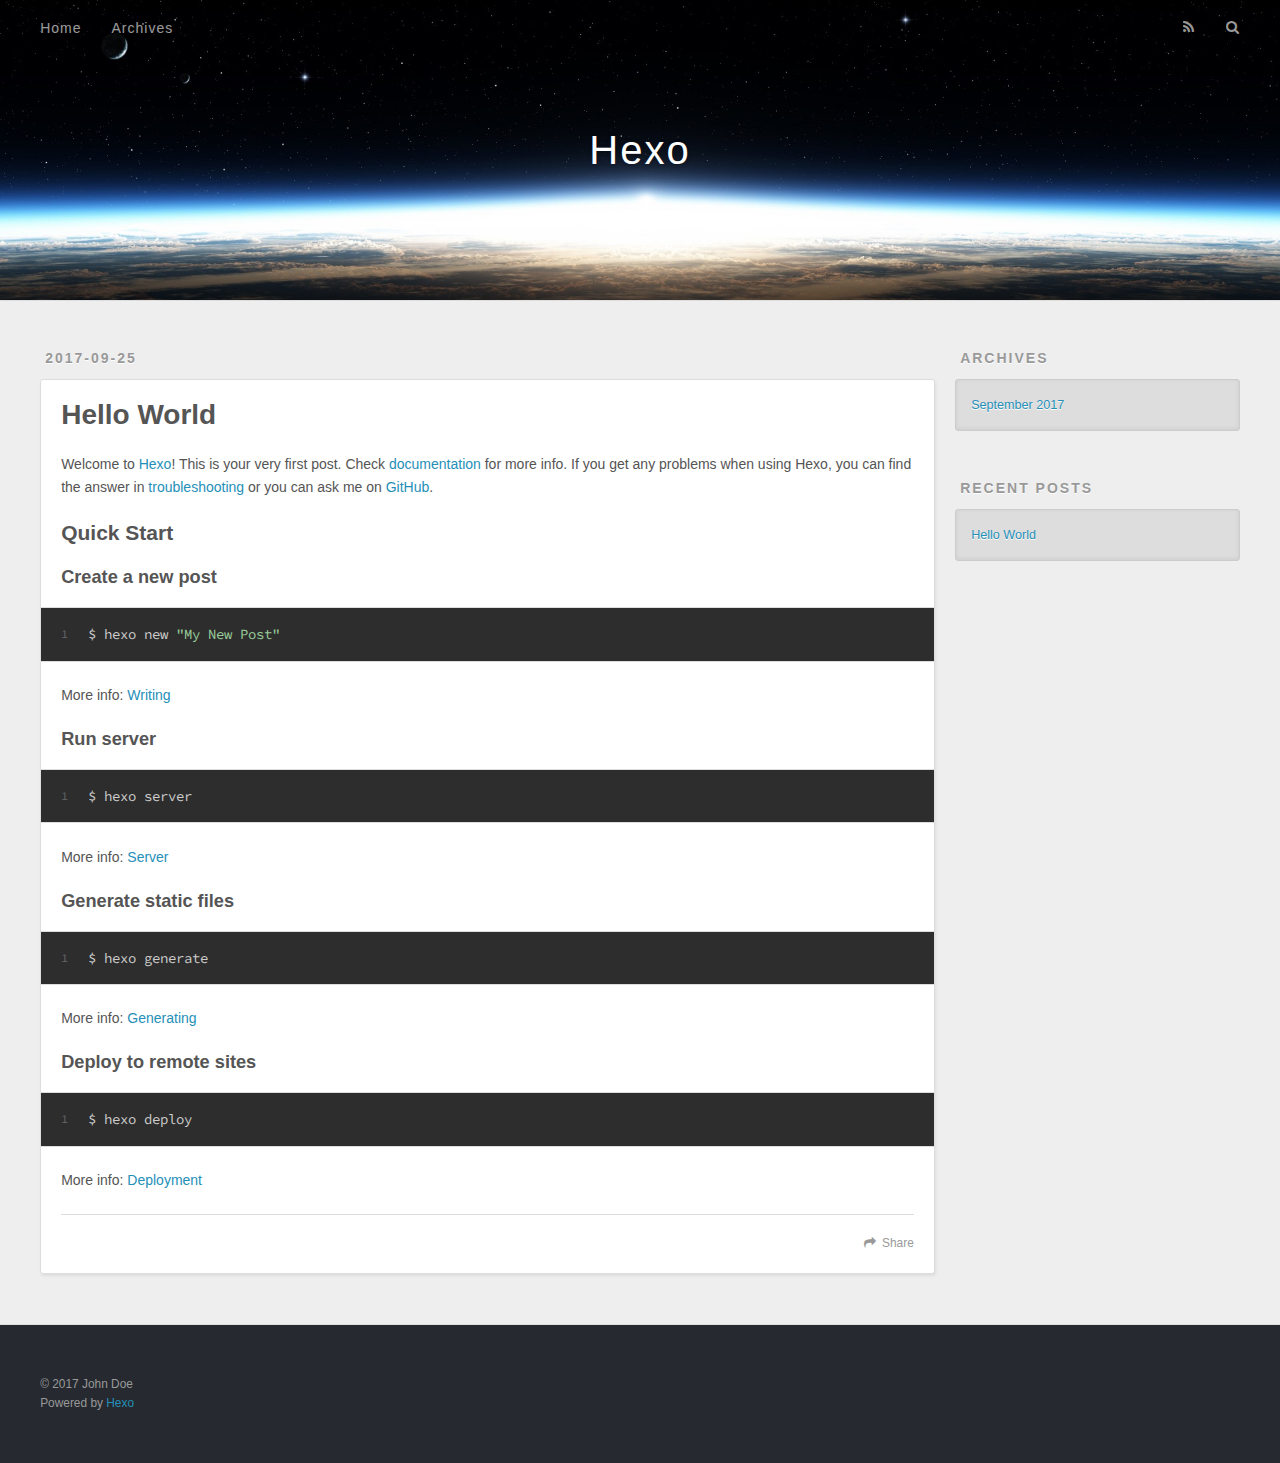
==== index.html @ d07ee5f8 "Site updated: 2017-09-25 11:15:04" ====
<!DOCTYPE html>
<html>
<head>
  <meta charset="utf-8">
  
  <title>Hexo</title>
  <meta name="viewport" content="width=device-width, initial-scale=1, maximum-scale=1">
  <meta property="og:type" content="website">
<meta property="og:title" content="Hexo">
<meta property="og:url" content="http://yoursite.com/index.html">
<meta property="og:site_name" content="Hexo">
<meta name="twitter:card" content="summary">
<meta name="twitter:title" content="Hexo">
  
    <link rel="alternate" href="/atom.xml" title="Hexo" type="application/atom+xml">
  
  
    <link rel="icon" href="/favicon.png">
  
  
    <link href="//fonts.googleapis.com/css?family=Source+Code+Pro" rel="stylesheet" type="text/css">
  
  <link rel="stylesheet" href="/css/style.css">
  

</head>

<body>
  <div id="container">
    <div id="wrap">
      <header id="header">
  <div id="banner"></div>
  <div id="header-outer" class="outer">
    <div id="header-title" class="inner">
      <h1 id="logo-wrap">
        <a href="/" id="logo">Hexo</a>
      </h1>
      
    </div>
    <div id="header-inner" class="inner">
      <nav id="main-nav">
        <a id="main-nav-toggle" class="nav-icon"></a>
        
          <a class="main-nav-link" href="/">Home</a>
        
          <a class="main-nav-link" href="/archives">Archives</a>
        
      </nav>
      <nav id="sub-nav">
        
          <a id="nav-rss-link" class="nav-icon" href="/atom.xml" title="RSS Feed"></a>
        
        <a id="nav-search-btn" class="nav-icon" title="Search"></a>
      </nav>
      <div id="search-form-wrap">
        <form action="//google.com/search" method="get" accept-charset="UTF-8" class="search-form"><input type="search" name="q" class="search-form-input" placeholder="Search"><button type="submit" class="search-form-submit">&#xF002;</button><input type="hidden" name="sitesearch" value="http://yoursite.com"></form>
      </div>
    </div>
  </div>
</header>
      <div class="outer">
        <section id="main">
  
    <article id="post-hello-world" class="article article-type-post" itemscope itemprop="blogPost">
  <div class="article-meta">
    <a href="/2017/09/25/hello-world/" class="article-date">
  <time datetime="2017-09-25T02:47:01.000Z" itemprop="datePublished">2017-09-25</time>
</a>
    
  </div>
  <div class="article-inner">
    
    
      <header class="article-header">
        
  
    <h1 itemprop="name">
      <a class="article-title" href="/2017/09/25/hello-world/">Hello World</a>
    </h1>
  

      </header>
    
    <div class="article-entry" itemprop="articleBody">
      
        <p>Welcome to <a href="https://hexo.io/" target="_blank" rel="external">Hexo</a>! This is your very first post. Check <a href="https://hexo.io/docs/" target="_blank" rel="external">documentation</a> for more info. If you get any problems when using Hexo, you can find the answer in <a href="https://hexo.io/docs/troubleshooting.html" target="_blank" rel="external">troubleshooting</a> or you can ask me on <a href="https://github.com/hexojs/hexo/issues" target="_blank" rel="external">GitHub</a>.</p>
<h2 id="Quick-Start"><a href="#Quick-Start" class="headerlink" title="Quick Start"></a>Quick Start</h2><h3 id="Create-a-new-post"><a href="#Create-a-new-post" class="headerlink" title="Create a new post"></a>Create a new post</h3><figure class="highlight bash"><table><tr><td class="gutter"><pre><div class="line">1</div></pre></td><td class="code"><pre><div class="line">$ hexo new <span class="string">"My New Post"</span></div></pre></td></tr></table></figure>
<p>More info: <a href="https://hexo.io/docs/writing.html" target="_blank" rel="external">Writing</a></p>
<h3 id="Run-server"><a href="#Run-server" class="headerlink" title="Run server"></a>Run server</h3><figure class="highlight bash"><table><tr><td class="gutter"><pre><div class="line">1</div></pre></td><td class="code"><pre><div class="line">$ hexo server</div></pre></td></tr></table></figure>
<p>More info: <a href="https://hexo.io/docs/server.html" target="_blank" rel="external">Server</a></p>
<h3 id="Generate-static-files"><a href="#Generate-static-files" class="headerlink" title="Generate static files"></a>Generate static files</h3><figure class="highlight bash"><table><tr><td class="gutter"><pre><div class="line">1</div></pre></td><td class="code"><pre><div class="line">$ hexo generate</div></pre></td></tr></table></figure>
<p>More info: <a href="https://hexo.io/docs/generating.html" target="_blank" rel="external">Generating</a></p>
<h3 id="Deploy-to-remote-sites"><a href="#Deploy-to-remote-sites" class="headerlink" title="Deploy to remote sites"></a>Deploy to remote sites</h3><figure class="highlight bash"><table><tr><td class="gutter"><pre><div class="line">1</div></pre></td><td class="code"><pre><div class="line">$ hexo deploy</div></pre></td></tr></table></figure>
<p>More info: <a href="https://hexo.io/docs/deployment.html" target="_blank" rel="external">Deployment</a></p>

      
    </div>
    <footer class="article-footer">
      <a data-url="http://yoursite.com/2017/09/25/hello-world/" data-id="cj7zkr3qj0000watqex0s8137" class="article-share-link">Share</a>
      
      
    </footer>
  </div>
  
</article>


  

</section>
        
          <aside id="sidebar">
  
    

  
    

  
    
  
    
  <div class="widget-wrap">
    <h3 class="widget-title">Archives</h3>
    <div class="widget">
      <ul class="archive-list"><li class="archive-list-item"><a class="archive-list-link" href="/archives/2017/09/">September 2017</a></li></ul>
    </div>
  </div>


  
    
  <div class="widget-wrap">
    <h3 class="widget-title">Recent Posts</h3>
    <div class="widget">
      <ul>
        
          <li>
            <a href="/2017/09/25/hello-world/">Hello World</a>
          </li>
        
      </ul>
    </div>
  </div>

  
</aside>
        
      </div>
      <footer id="footer">
  
  <div class="outer">
    <div id="footer-info" class="inner">
      &copy; 2017 John Doe<br>
      Powered by <a href="http://hexo.io/" target="_blank">Hexo</a>
    </div>
  </div>
</footer>
    </div>
    <nav id="mobile-nav">
  
    <a href="/" class="mobile-nav-link">Home</a>
  
    <a href="/archives" class="mobile-nav-link">Archives</a>
  
</nav>
    

<script src="//ajax.googleapis.com/ajax/libs/jquery/2.0.3/jquery.min.js"></script>


  <link rel="stylesheet" href="/fancybox/jquery.fancybox.css">
  <script src="/fancybox/jquery.fancybox.pack.js"></script>


<script src="/js/script.js"></script>

  </div>
</body>
</html>
---- css/style.css ----
body {
  width: 100%;
}
body:before,
body:after {
  content: "";
  display: table;
}
body:after {
  clear: both;
}
html,
body,
div,
span,
applet,
object,
iframe,
h1,
h2,
h3,
h4,
h5,
h6,
p,
blockquote,
pre,
a,
abbr,
acronym,
address,
big,
cite,
code,
del,
dfn,
em,
img,
ins,
kbd,
q,
s,
samp,
small,
strike,
strong,
sub,
sup,
tt,
var,
dl,
dt,
dd,
ol,
ul,
li,
fieldset,
form,
label,
legend,
table,
caption,
tbody,
tfoot,
thead,
tr,
th,
td {
  margin: 0;
  padding: 0;
  border: 0;
  outline: 0;
  font-weight: inherit;
  font-style: inherit;
  font-family: inherit;
  font-size: 100%;
  vertical-align: baseline;
}
body {
  line-height: 1;
  color: #000;
  background: #fff;
}
ol,
ul {
  list-style: none;
}
table {
  border-collapse: separate;
  border-spacing: 0;
  vertical-align: middle;
}
caption,
th,
td {
  text-align: left;
  font-weight: normal;
  vertical-align: middle;
}
a img {
  border: none;
}
input,
button {
  margin: 0;
  padding: 0;
}
input::-moz-focus-inner,
button::-moz-focus-inner {
  border: 0;
  padding: 0;
}
@font-face {
  font-family: FontAwesome;
  font-style: normal;
  font-weight: normal;
  src: url("fonts/fontawesome-webfont.eot?v=#4.0.3");
  src: url("fonts/fontawesome-webfont.eot?#iefix&v=#4.0.3") format("embedded-opentype"), url("fonts/fontawesome-webfont.woff?v=#4.0.3") format("woff"), url("fonts/fontawesome-webfont.ttf?v=#4.0.3") format("truetype"), url("fonts/fontawesome-webfont.svg#fontawesomeregular?v=#4.0.3") format("svg");
}
html,
body,
#container {
  height: 100%;
}
body {
  background: #eee;
  font: 14px "Helvetica Neue", Helvetica, Arial, sans-serif;
  -webkit-text-size-adjust: 100%;
}
.outer {
  max-width: 1220px;
  margin: 0 auto;
  padding: 0 20px;
}
.outer:before,
.outer:after {
  content: "";
  display: table;
}
.outer:after {
  clear: both;
}
.inner {
  display: inline;
  float: left;
  width: 98.33333333333333%;
  margin: 0 0.833333333333333%;
}
.left,
.alignleft {
  float: left;
}
.right,
.alignright {
  float: right;
}
.clear {
  clear: both;
}
#container {
  position: relative;
}
.mobile-nav-on {
  overflow: hidden;
}
#wrap {
  height: 100%;
  width: 100%;
  position: absolute;
  top: 0;
  left: 0;
  -webkit-transition: 0.2s ease-out;
  -moz-transition: 0.2s ease-out;
  -ms-transition: 0.2s ease-out;
  transition: 0.2s ease-out;
  z-index: 1;
  background: #eee;
}
.mobile-nav-on #wrap {
  left: 280px;
}
@media screen and (min-width: 768px) {
  #main {
    display: inline;
    float: left;
    width: 73.33333333333333%;
    margin: 0 0.833333333333333%;
  }
}
.article-date,
.article-category-link,
.archive-year,
.widget-title {
  text-decoration: none;
  text-transform: uppercase;
  letter-spacing: 2px;
  color: #999;
  margin-bottom: 1em;
  margin-left: 5px;
  line-height: 1em;
  text-shadow: 0 1px #fff;
  font-weight: bold;
}
.article-inner,
.archive-article-inner {
  background: #fff;
  -webkit-box-shadow: 1px 2px 3px #ddd;
  box-shadow: 1px 2px 3px #ddd;
  border: 1px solid #ddd;
  border-radius: 3px;
}
.article-entry h1,
.widget h1 {
  font-size: 2em;
}
.article-entry h2,
.widget h2 {
  font-size: 1.5em;
}
.article-entry h3,
.widget h3 {
  font-size: 1.3em;
}
.article-entry h4,
.widget h4 {
  font-size: 1.2em;
}
.article-entry h5,
.widget h5 {
  font-size: 1em;
}
.article-entry h6,
.widget h6 {
  font-size: 1em;
  color: #999;
}
.article-entry hr,
.widget hr {
  border: 1px dashed #ddd;
}
.article-entry strong,
.widget strong {
  font-weight: bold;
}
.article-entry em,
.widget em,
.article-entry cite,
.widget cite {
  font-style: italic;
}
.article-entry sup,
.widget sup,
.article-entry sub,
.widget sub {
  font-size: 0.75em;
  line-height: 0;
  position: relative;
  vertical-align: baseline;
}
.article-entry sup,
.widget sup {
  top: -0.5em;
}
.article-entry sub,
.widget sub {
  bottom: -0.2em;
}
.article-entry small,
.widget small {
  font-size: 0.85em;
}
.article-entry acronym,
.widget acronym,
.article-entry abbr,
.widget abbr {
  border-bottom: 1px dotted;
}
.article-entry ul,
.widget ul,
.article-entry ol,
.widget ol,
.article-entry dl,
.widget dl {
  margin: 0 20px;
  line-height: 1.6em;
}
.article-entry ul ul,
.widget ul ul,
.article-entry ol ul,
.widget ol ul,
.article-entry ul ol,
.widget ul ol,
.article-entry ol ol,
.widget ol ol {
  margin-top: 0;
  margin-bottom: 0;
}
.article-entry ul,
.widget ul {
  list-style: disc;
}
.article-entry ol,
.widget ol {
  list-style: decimal;
}
.article-entry dt,
.widget dt {
  font-weight: bold;
}
#header {
  height: 300px;
  position: relative;
  border-bottom: 1px solid #ddd;
}
#header:before,
#header:after {
  content: "";
  position: absolute;
  left: 0;
  right: 0;
  height: 40px;
}
#header:before {
  top: 0;
  background: -webkit-linear-gradient(rgba(0,0,0,0.2), transparent);
  background: -moz-linear-gradient(rgba(0,0,0,0.2), transparent);
  background: -ms-linear-gradient(rgba(0,0,0,0.2), transparent);
  background: linear-gradient(rgba(0,0,0,0.2), transparent);
}
#header:after {
  bottom: 0;
  background: -webkit-linear-gradient(transparent, rgba(0,0,0,0.2));
  background: -moz-linear-gradient(transparent, rgba(0,0,0,0.2));
  background: -ms-linear-gradient(transparent, rgba(0,0,0,0.2));
  background: linear-gradient(transparent, rgba(0,0,0,0.2));
}
#header-outer {
  height: 100%;
  position: relative;
}
#header-inner {
  position: relative;
  overflow: hidden;
}
#banner {
  position: absolute;
  top: 0;
  left: 0;
  width: 100%;
  height: 100%;
  background: url("images/banner.jpg") center #000;
  -webkit-background-size: cover;
  -moz-background-size: cover;
  background-size: cover;
  z-index: -1;
}
#header-title {
  text-align: center;
  height: 40px;
  position: absolute;
  top: 50%;
  left: 0;
  margin-top: -20px;
}
#logo,
#subtitle {
  text-decoration: none;
  color: #fff;
  font-weight: 300;
  text-shadow: 0 1px 4px rgba(0,0,0,0.3);
}
#logo {
  font-size: 40px;
  line-height: 40px;
  letter-spacing: 2px;
}
#subtitle {
  font-size: 16px;
  line-height: 16px;
  letter-spacing: 1px;
}
#subtitle-wrap {
  margin-top: 16px;
}
#main-nav {
  float: left;
  margin-left: -15px;
}
.nav-icon,
.main-nav-link {
  float: left;
  color: #fff;
  opacity: 0.6;
  text-decoration: none;
  text-shadow: 0 1px rgba(0,0,0,0.2);
  -webkit-transition: opacity 0.2s;
  -moz-transition: opacity 0.2s;
  -ms-transition: opacity 0.2s;
  transition: opacity 0.2s;
  display: block;
  padding: 20px 15px;
}
.nav-icon:hover,
.main-nav-link:hover {
  opacity: 1;
}
.nav-icon {
  font-family: FontAwesome;
  text-align: center;
  font-size: 14px;
  width: 14px;
  height: 14px;
  padding: 20px 15px;
  position: relative;
  cursor: pointer;
}
.main-nav-link {
  font-weight: 300;
  letter-spacing: 1px;
}
@media screen and (max-width: 479px) {
  .main-nav-link {
    display: none;
  }
}
#main-nav-toggle {
  display: none;
}
#main-nav-toggle:before {
  content: "\f0c9";
}
@media screen and (max-width: 479px) {
  #main-nav-toggle {
    display: block;
  }
}
#sub-nav {
  float: right;
  margin-right: -15px;
}
#nav-rss-link:before {
  content: "\f09e";
}
#nav-search-btn:before {
  content: "\f002";
}
#search-form-wrap {
  position: absolute;
  top: 15px;
  width: 150px;
  height: 30px;
  right: -150px;
  opacity: 0;
  -webkit-transition: 0.2s ease-out;
  -moz-transition: 0.2s ease-out;
  -ms-transition: 0.2s ease-out;
  transition: 0.2s ease-out;
}
#search-form-wrap.on {
  opacity: 1;
  right: 0;
}
@media screen and (max-width: 479px) {
  #search-form-wrap {
    width: 100%;
    right: -100%;
  }
}
.search-form {
  position: absolute;
  top: 0;
  left: 0;
  right: 0;
  background: #fff;
  padding: 5px 15px;
  border-radius: 15px;
  -webkit-box-shadow: 0 0 10px rgba(0,0,0,0.3);
  box-shadow: 0 0 10px rgba(0,0,0,0.3);
}
.search-form-input {
  border: none;
  background: none;
  color: #555;
  width: 100%;
  font: 13px "Helvetica Neue", Helvetica, Arial, sans-serif;
  outline: none;
}
.search-form-input::-webkit-search-results-decoration,
.search-form-input::-webkit-search-cancel-button {
  -webkit-appearance: none;
}
.search-form-submit {
  position: absolute;
  top: 50%;
  right: 10px;
  margin-top: -7px;
  font: 13px FontAwesome;
  border: none;
  background: none;
  color: #bbb;
  cursor: pointer;
}
.search-form-submit:hover,
.search-form-submit:focus {
  color: #777;
}
.article {
  margin: 50px 0;
}
.article-inner {
  overflow: hidden;
}
.article-meta:before,
.article-meta:after {
  content: "";
  display: table;
}
.article-meta:after {
  clear: both;
}
.article-date {
  float: left;
}
.article-category {
  float: left;
  line-height: 1em;
  color: #ccc;
  text-shadow: 0 1px #fff;
  margin-left: 8px;
}
.article-category:before {
  content: "\2022";
}
.article-category-link {
  margin: 0 12px 1em;
}
.article-header {
  padding: 20px 20px 0;
}
.article-title {
  text-decoration: none;
  font-size: 2em;
  font-weight: bold;
  color: #555;
  line-height: 1.1em;
  -webkit-transition: color 0.2s;
  -moz-transition: color 0.2s;
  -ms-transition: color 0.2s;
  transition: color 0.2s;
}
a.article-title:hover {
  color: #258fb8;
}
.article-entry {
  color: #555;
  padding: 0 20px;
}
.article-entry:before,
.article-entry:after {
  content: "";
  display: table;
}
.article-entry:after {
  clear: both;
}
.article-entry p,
.article-entry table {
  line-height: 1.6em;
  margin: 1.6em 0;
}
.article-entry h1,
.article-entry h2,
.article-entry h3,
.article-entry h4,
.article-entry h5,
.article-entry h6 {
  font-weight: bold;
}
.article-entry h1,
.article-entry h2,
.article-entry h3,
.article-entry h4,
.article-entry h5,
.article-entry h6 {
  line-height: 1.1em;
  margin: 1.1em 0;
}
.article-entry a {
  color: #258fb8;
  text-decoration: none;
}
.article-entry a:hover {
  text-decoration: underline;
}
.article-entry ul,
.article-entry ol,
.article-entry dl {
  margin-top: 1.6em;
  margin-bottom: 1.6em;
}
.article-entry img,
.article-entry video {
  max-width: 100%;
  height: auto;
  display: block;
  margin: auto;
}
.article-entry iframe {
  border: none;
}
.article-entry table {
  width: 100%;
  border-collapse: collapse;
  border-spacing: 0;
}
.article-entry th {
  font-weight: bold;
  border-bottom: 3px solid #ddd;
  padding-bottom: 0.5em;
}
.article-entry td {
  border-bottom: 1px solid #ddd;
  padding: 10px 0;
}
.article-entry blockquote {
  font-family: Georgia, "Times New Roman", serif;
  font-size: 1.4em;
  margin: 1.6em 20px;
  text-align: center;
}
.article-entry blockquote footer {
  font-size: 14px;
  margin: 1.6em 0;
  font-family: "Helvetica Neue", Helvetica, Arial, sans-serif;
}
.article-entry blockquote footer cite:before {
  content: "—";
  padding: 0 0.5em;
}
.article-entry .pullquote {
  text-align: left;
  width: 45%;
  margin: 0;
}
.article-entry .pullquote.left {
  margin-left: 0.5em;
  margin-right: 1em;
}
.article-entry .pullquote.right {
  margin-right: 0.5em;
  margin-left: 1em;
}
.article-entry .caption {
  color: #999;
  display: block;
  font-size: 0.9em;
  margin-top: 0.5em;
  position: relative;
  text-align: center;
}
.article-entry .video-container {
  position: relative;
  padding-top: 56.25%;
  height: 0;
  overflow: hidden;
}
.article-entry .video-container iframe,
.article-entry .video-container object,
.article-entry .video-container embed {
  position: absolute;
  top: 0;
  left: 0;
  width: 100%;
  height: 100%;
  margin-top: 0;
}
.article-more-link a {
  display: inline-block;
  line-height: 1em;
  padding: 6px 15px;
  border-radius: 15px;
  background: #eee;
  color: #999;
  text-shadow: 0 1px #fff;
  text-decoration: none;
}
.article-more-link a:hover {
  background: #258fb8;
  color: #fff;
  text-decoration: none;
  text-shadow: 0 1px #1e7293;
}
.article-footer {
  font-size: 0.85em;
  line-height: 1.6em;
  border-top: 1px solid #ddd;
  padding-top: 1.6em;
  margin: 0 20px 20px;
}
.article-footer:before,
.article-footer:after {
  content: "";
  display: table;
}
.article-footer:after {
  clear: both;
}
.article-footer a {
  color: #999;
  text-decoration: none;
}
.article-footer a:hover {
  color: #555;
}
.article-tag-list-item {
  float: left;
  margin-right: 10px;
}
.article-tag-list-link:before {
  content: "#";
}
.article-comment-link {
  float: right;
}
.article-comment-link:before {
  content: "\f075";
  font-family: FontAwesome;
  padding-right: 8px;
}
.article-share-link {
  cursor: pointer;
  float: right;
  margin-left: 20px;
}
.article-share-link:before {
  content: "\f064";
  font-family: FontAwesome;
  padding-right: 6px;
}
#article-nav {
  position: relative;
}
#article-nav:before,
#article-nav:after {
  content: "";
  display: table;
}
#article-nav:after {
  clear: both;
}
@media screen and (min-width: 768px) {
  #article-nav {
    margin: 50px 0;
  }
  #article-nav:before {
    width: 8px;
    height: 8px;
    position: absolute;
    top: 50%;
    left: 50%;
    margin-top: -4px;
    margin-left: -4px;
    content: "";
    border-radius: 50%;
    background: #ddd;
    -webkit-box-shadow: 0 1px 2px #fff;
    box-shadow: 0 1px 2px #fff;
  }
}
.article-nav-link-wrap {
  text-decoration: none;
  text-shadow: 0 1px #fff;
  color: #999;
  -webkit-box-sizing: border-box;
  -moz-box-sizing: border-box;
  box-sizing: border-box;
  margin-top: 50px;
  text-align: center;
  display: block;
}
.article-nav-link-wrap:hover {
  color: #555;
}
@media screen and (min-width: 768px) {
  .article-nav-link-wrap {
    width: 50%;
    margin-top: 0;
  }
}
@media screen and (min-width: 768px) {
  #article-nav-newer {
    float: left;
    text-align: right;
    padding-right: 20px;
  }
}
@media screen and (min-width: 768px) {
  #article-nav-older {
    float: right;
    text-align: left;
    padding-left: 20px;
  }
}
.article-nav-caption {
  text-transform: uppercase;
  letter-spacing: 2px;
  color: #ddd;
  line-height: 1em;
  font-weight: bold;
}
#article-nav-newer .article-nav-caption {
  margin-right: -2px;
}
.article-nav-title {
  font-size: 0.85em;
  line-height: 1.6em;
  margin-top: 0.5em;
}
.article-share-box {
  position: absolute;
  display: none;
  background: #fff;
  -webkit-box-shadow: 1px 2px 10px rgba(0,0,0,0.2);
  box-shadow: 1px 2px 10px rgba(0,0,0,0.2);
  border-radius: 3px;
  margin-left: -145px;
  overflow: hidden;
  z-index: 1;
}
.article-share-box.on {
  display: block;
}
.article-share-input {
  width: 100%;
  background: none;
  -webkit-box-sizing: border-box;
  -moz-box-sizing: border-box;
  box-sizing: border-box;
  font: 14px "Helvetica Neue", Helvetica, Arial, sans-serif;
  padding: 0 15px;
  color: #555;
  outline: none;
  border: 1px solid #ddd;
  border-radius: 3px 3px 0 0;
  height: 36px;
  line-height: 36px;
}
.article-share-links {
  background: #eee;
}
.article-share-links:before,
.article-share-links:after {
  content: "";
  display: table;
}
.article-share-links:after {
  clear: both;
}
.article-share-twitter,
.article-share-facebook,
.article-share-pinterest,
.article-share-google {
  width: 50px;
  height: 36px;
  display: block;
  float: left;
  position: relative;
  color: #999;
  text-shadow: 0 1px #fff;
}
.article-share-twitter:before,
.article-share-facebook:before,
.article-share-pinterest:before,
.article-share-google:before {
  font-size: 20px;
  font-family: FontAwesome;
  width: 20px;
  height: 20px;
  position: absolute;
  top: 50%;
  left: 50%;
  margin-top: -10px;
  margin-left: -10px;
  text-align: center;
}
.article-share-twitter:hover,
.article-share-facebook:hover,
.article-share-pinterest:hover,
.article-share-google:hover {
  color: #fff;
}
.article-share-twitter:before {
  content: "\f099";
}
.article-share-twitter:hover {
  background: #00aced;
  text-shadow: 0 1px #008abe;
}
.article-share-facebook:before {
  content: "\f09a";
}
.article-share-facebook:hover {
  background: #3b5998;
  text-shadow: 0 1px #2f477a;
}
.article-share-pinterest:before {
  content: "\f0d2";
}
.article-share-pinterest:hover {
  background: #cb2027;
  text-shadow: 0 1px #a21a1f;
}
.article-share-google:before {
  content: "\f0d5";
}
.article-share-google:hover {
  background: #dd4b39;
  text-shadow: 0 1px #be3221;
}
.article-gallery {
  background: #000;
  position: relative;
}
.article-gallery-photos {
  position: relative;
  overflow: hidden;
}
.article-gallery-img {
  display: none;
  max-width: 100%;
}
.article-gallery-img:first-child {
  display: block;
}
.article-gallery-img.loaded {
  position: absolute;
  display: block;
}
.article-gallery-img img {
  display: block;
  max-width: 100%;
  margin: 0 auto;
}
#comments {
  background: #fff;
  -webkit-box-shadow: 1px 2px 3px #ddd;
  box-shadow: 1px 2px 3px #ddd;
  padding: 20px;
  border: 1px solid #ddd;
  border-radius: 3px;
  margin: 50px 0;
}
#comments a {
  color: #258fb8;
}
.archives-wrap {
  margin: 50px 0;
}
.archives:before,
.archives:after {
  content: "";
  display: table;
}
.archives:after {
  clear: both;
}
.archive-year-wrap {
  margin-bottom: 1em;
}
.archives {
  -webkit-column-gap: 10px;
  -moz-column-gap: 10px;
  column-gap: 10px;
}
@media screen and (min-width: 480px) and (max-width: 767px) {
  .archives {
    -webkit-column-count: 2;
    -moz-column-count: 2;
    column-count: 2;
  }
}
@media screen and (min-width: 768px) {
  .archives {
    -webkit-column-count: 3;
    -moz-column-count: 3;
    column-count: 3;
  }
}
.archive-article {
  -webkit-column-break-inside: avoid;
  page-break-inside: avoid;
  overflow: hidden;
  break-inside: avoid-column;
}
.archive-article-inner {
  padding: 10px;
  margin-bottom: 15px;
}
.archive-article-title {
  text-decoration: none;
  font-weight: bold;
  color: #555;
  -webkit-transition: color 0.2s;
  -moz-transition: color 0.2s;
  -ms-transition: color 0.2s;
  transition: color 0.2s;
  line-height: 1.6em;
}
.archive-article-title:hover {
  color: #258fb8;
}
.archive-article-footer {
  margin-top: 1em;
}
.archive-article-date {
  color: #999;
  text-decoration: none;
  font-size: 0.85em;
  line-height: 1em;
  margin-bottom: 0.5em;
  display: block;
}
#page-nav {
  margin: 50px auto;
  background: #fff;
  -webkit-box-shadow: 1px 2px 3px #ddd;
  box-shadow: 1px 2px 3px #ddd;
  border: 1px solid #ddd;
  border-radius: 3px;
  text-align: center;
  color: #999;
  overflow: hidden;
}
#page-nav:before,
#page-nav:after {
  content: "";
  display: table;
}
#page-nav:after {
  clear: both;
}
#page-nav a,
#page-nav span {
  padding: 10px 20px;
  line-height: 1;
  height: 2ex;
}
#page-nav a {
  color: #999;
  text-decoration: none;
}
#page-nav a:hover {
  background: #999;
  color: #fff;
}
#page-nav .prev {
  float: left;
}
#page-nav .next {
  float: right;
}
#page-nav .page-number {
  display: inline-block;
}
@media screen and (max-width: 479px) {
  #page-nav .page-number {
    display: none;
  }
}
#page-nav .current {
  color: #555;
  font-weight: bold;
}
#page-nav .space {
  color: #ddd;
}
#footer {
  background: #262a30;
  padding: 50px 0;
  border-top: 1px solid #ddd;
  color: #999;
}
#footer a {
  color: #258fb8;
  text-decoration: none;
}
#footer a:hover {
  text-decoration: underline;
}
#footer-info {
  line-height: 1.6em;
  font-size: 0.85em;
}
.article-entry pre,
.article-entry .highlight {
  background: #2d2d2d;
  margin: 0 -20px;
  padding: 15px 20px;
  border-style: solid;
  border-color: #ddd;
  border-width: 1px 0;
  overflow: auto;
  color: #ccc;
  line-height: 22.400000000000002px;
}
.article-entry .highlight .gutter pre,
.article-entry .gist .gist-file .gist-data .line-numbers {
  color: #666;
  font-size: 0.85em;
}
.article-entry pre,
.article-entry code {
  font-family: "Source Code Pro", Consolas, Monaco, Menlo, Consolas, monospace;
}
.article-entry code {
  background: #eee;
  text-shadow: 0 1px #fff;
  padding: 0 0.3em;
}
.article-entry pre code {
  background: none;
  text-shadow: none;
  padding: 0;
}
.article-entry .highlight pre {
  border: none;
  margin: 0;
  padding: 0;
}
.article-entry .highlight table {
  margin: 0;
  width: auto;
}
.article-entry .highlight td {
  border: none;
  padding: 0;
}
.article-entry .highlight figcaption {
  font-size: 0.85em;
  color: #999;
  line-height: 1em;
  margin-bottom: 1em;
}
.article-entry .highlight figcaption:before,
.article-entry .highlight figcaption:after {
  content: "";
  display: table;
}
.article-entry .highlight figcaption:after {
  clear: both;
}
.article-entry .highlight figcaption a {
  float: right;
}
.article-entry .highlight .gutter pre {
  text-align: right;
  padding-right: 20px;
}
.article-entry .highlight .line {
  height: 22.400000000000002px;
}
.article-entry .highlight .line.marked {
  background: #515151;
}
.article-entry .gist {
  margin: 0 -20px;
  border-style: solid;
  border-color: #ddd;
  border-width: 1px 0;
  background: #2d2d2d;
  padding: 15px 20px 15px 0;
}
.article-entry .gist .gist-file {
  border: none;
  font-family: "Source Code Pro", Consolas, Monaco, Menlo, Consolas, monospace;
  margin: 0;
}
.article-entry .gist .gist-file .gist-data {
  background: none;
  border: none;
}
.article-entry .gist .gist-file .gist-data .line-numbers {
  background: none;
  border: none;
  padding: 0 20px 0 0;
}
.article-entry .gist .gist-file .gist-data .line-data {
  padding: 0 !important;
}
.article-entry .gist .gist-file .highlight {
  margin: 0;
  padding: 0;
  border: none;
}
.article-entry .gist .gist-file .gist-meta {
  background: #2d2d2d;
  color: #999;
  font: 0.85em "Helvetica Neue", Helvetica, Arial, sans-serif;
  text-shadow: 0 0;
  padding: 0;
  margin-top: 1em;
  margin-left: 20px;
}
.article-entry .gist .gist-file .gist-meta a {
  color: #258fb8;
  font-weight: normal;
}
.article-entry .gist .gist-file .gist-meta a:hover {
  text-decoration: underline;
}
pre .comment,
pre .title {
  color: #999;
}
pre .variable,
pre .attribute,
pre .tag,
pre .regexp,
pre .ruby .constant,
pre .xml .tag .title,
pre .xml .pi,
pre .xml .doctype,
pre .html .doctype,
pre .css .id,
pre .css .class,
pre .css .pseudo {
  color: #f2777a;
}
pre .number,
pre .preprocessor,
pre .built_in,
pre .literal,
pre .params,
pre .constant {
  color: #f99157;
}
pre .class,
pre .ruby .class .title,
pre .css .rules .attribute {
  color: #9c9;
}
pre .string,
pre .value,
pre .inheritance,
pre .header,
pre .ruby .symbol,
pre .xml .cdata {
  color: #9c9;
}
pre .css .hexcolor {
  color: #6cc;
}
pre .function,
pre .python .decorator,
pre .python .title,
pre .ruby .function .title,
pre .ruby .title .keyword,
pre .perl .sub,
pre .javascript .title,
pre .coffeescript .title {
  color: #69c;
}
pre .keyword,
pre .javascript .function {
  color: #c9c;
}
@media screen and (max-width: 479px) {
  #mobile-nav {
    position: absolute;
    top: 0;
    left: 0;
    width: 280px;
    height: 100%;
    background: #191919;
    border-right: 1px solid #fff;
  }
}
@media screen and (max-width: 479px) {
  .mobile-nav-link {
    display: block;
    color: #999;
    text-decoration: none;
    padding: 15px 20px;
    font-weight: bold;
  }
  .mobile-nav-link:hover {
    color: #fff;
  }
}
@media screen and (min-width: 768px) {
  #sidebar {
    display: inline;
    float: left;
    width: 23.333333333333332%;
    margin: 0 0.833333333333333%;
  }
}
.widget-wrap {
  margin: 50px 0;
}
.widget {
  color: #777;
  text-shadow: 0 1px #fff;
  background: #ddd;
  -webkit-box-shadow: 0 -1px 4px #ccc inset;
  box-shadow: 0 -1px 4px #ccc inset;
  border: 1px solid #ccc;
  padding: 15px;
  border-radius: 3px;
}
.widget a {
  color: #258fb8;
  text-decoration: none;
}
.widget a:hover {
  text-decoration: underline;
}
.widget ul ul,
.widget ol ul,
.widget dl ul,
.widget ul ol,
.widget ol ol,
.widget dl ol,
.widget ul dl,
.widget ol dl,
.widget dl dl {
  margin-left: 15px;
  list-style: disc;
}
.widget {
  line-height: 1.6em;
  word-wrap: break-word;
  font-size: 0.9em;
}
.widget ul,
.widget ol {
  list-style: none;
  margin: 0;
}
.widget ul ul,
.widget ol ul,
.widget ul ol,
.widget ol ol {
  margin: 0 20px;
}
.widget ul ul,
.widget ol ul {
  list-style: disc;
}
.widget ul ol,
.widget ol ol {
  list-style: decimal;
}
.category-list-count,
.tag-list-count,
.archive-list-count {
  padding-left: 5px;
  color: #999;
  font-size: 0.85em;
}
.category-list-count:before,
.tag-list-count:before,
.archive-list-count:before {
  content: "(";
}
.category-list-count:after,
.tag-list-count:after,
.archive-list-count:after {
  content: ")";
}
.tagcloud a {
  margin-right: 5px;
  display: inline-block;
}
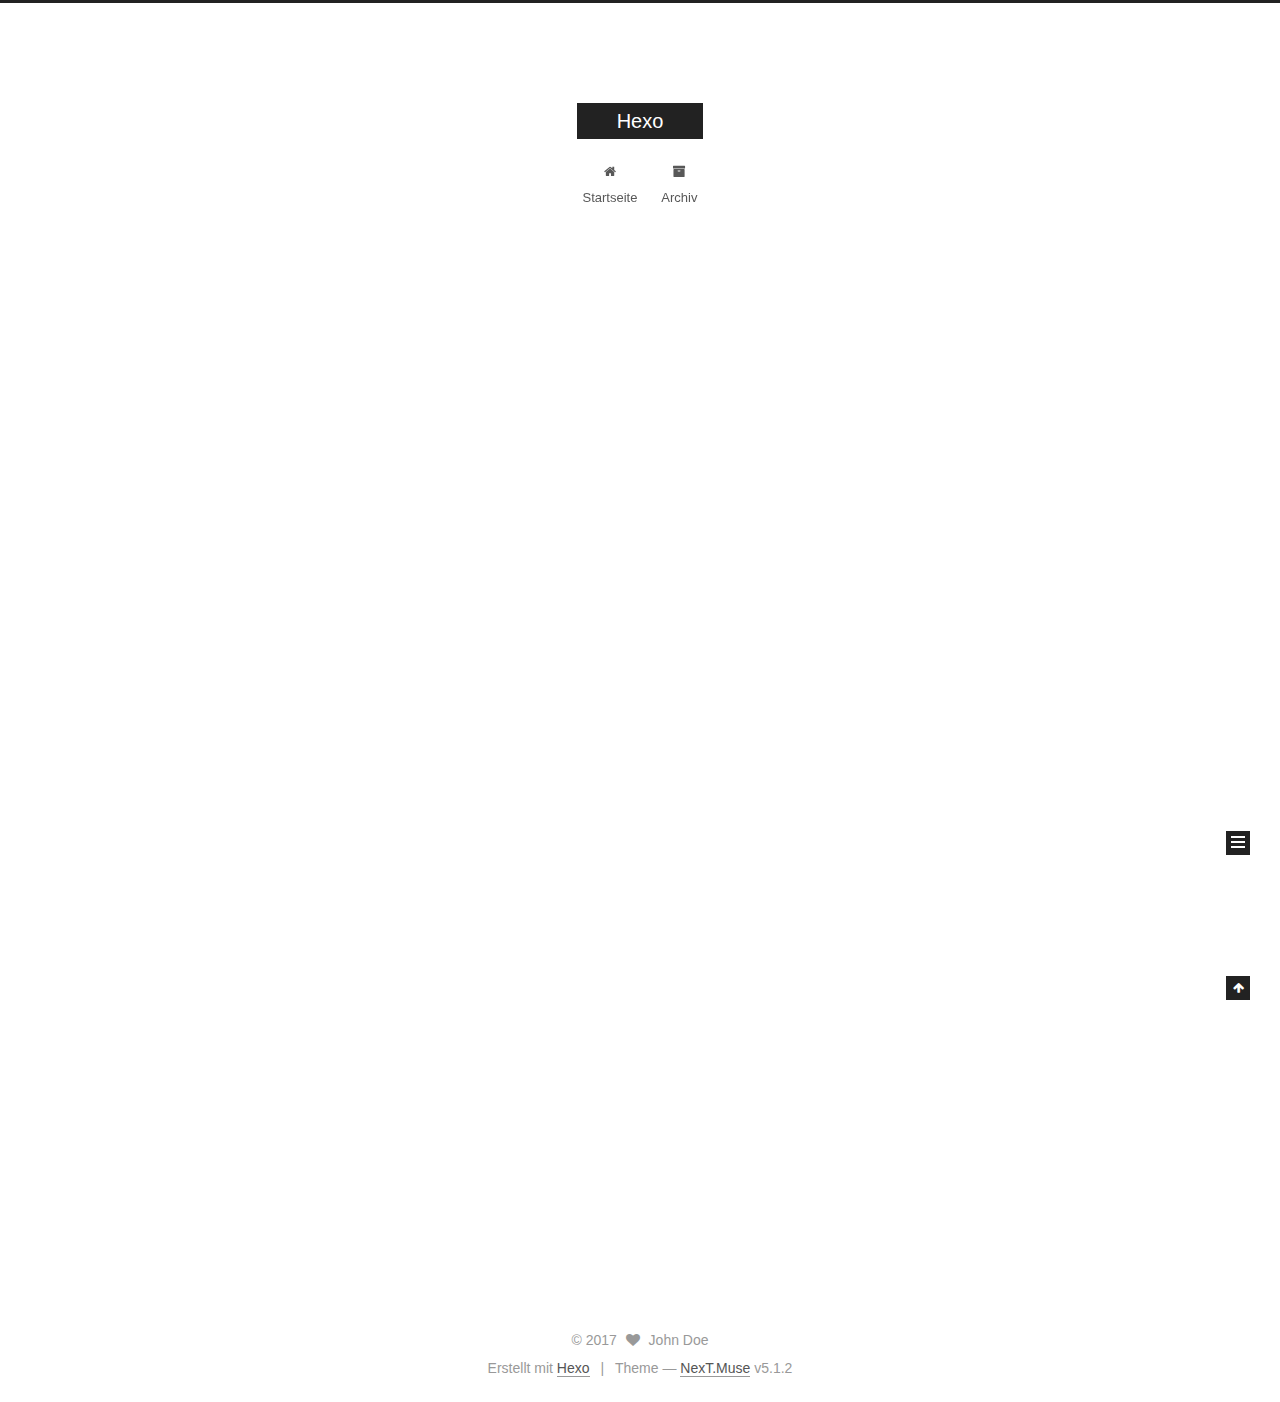
==== commit 23f6b5be: "Site updated: 2017-09-25 11:33:39" ====
--- a/index.html
+++ b/index.html
@@ -1,89 +1,295 @@
 <!DOCTYPE html>
-<html>
+
+
+
+  
+
+
+<html class="theme-next muse use-motion" lang="">
 <head>
-  <meta charset="utf-8">
-  
-  <title>Hexo</title>
-  <meta name="viewport" content="width=device-width, initial-scale=1, maximum-scale=1">
-  <meta property="og:type" content="website">
+  <meta charset="UTF-8"/>
+<meta http-equiv="X-UA-Compatible" content="IE=edge" />
+<meta name="viewport" content="width=device-width, initial-scale=1, maximum-scale=1"/>
+<meta name="theme-color" content="#222">
+
+
+
+
+
+
+
+
+
+<meta http-equiv="Cache-Control" content="no-transform" />
+<meta http-equiv="Cache-Control" content="no-siteapp" />
+
+
+
+
+
+
+
+
+
+
+
+
+
+
+
+
+  
+  
+  <link href="/lib/fancybox/source/jquery.fancybox.css?v=2.1.5" rel="stylesheet" type="text/css" />
+
+
+
+
+
+
+
+<link href="/lib/font-awesome/css/font-awesome.min.css?v=4.6.2" rel="stylesheet" type="text/css" />
+
+<link href="/css/main.css?v=5.1.2" rel="stylesheet" type="text/css" />
+
+
+  <meta name="keywords" content="Hexo, NexT" />
+
+
+
+
+
+
+
+
+  <link rel="shortcut icon" type="image/x-icon" href="/favicon.ico?v=5.1.2" />
+
+
+
+
+
+
+<meta property="og:type" content="website">
 <meta property="og:title" content="Hexo">
 <meta property="og:url" content="http://yoursite.com/index.html">
 <meta property="og:site_name" content="Hexo">
 <meta name="twitter:card" content="summary">
 <meta name="twitter:title" content="Hexo">
-  
-    <link rel="alternate" href="/atom.xml" title="Hexo" type="application/atom+xml">
-  
-  
-    <link rel="icon" href="/favicon.png">
-  
-  
-    <link href="//fonts.googleapis.com/css?family=Source+Code+Pro" rel="stylesheet" type="text/css">
-  
-  <link rel="stylesheet" href="/css/style.css">
-  
+
+
+
+<script type="text/javascript" id="hexo.configurations">
+  var NexT = window.NexT || {};
+  var CONFIG = {
+    root: '/',
+    scheme: 'Muse',
+    version: '5.1.2',
+    sidebar: {"position":"left","display":"post","offset":12,"offset_float":12,"b2t":false,"scrollpercent":false,"onmobile":false},
+    fancybox: true,
+    tabs: true,
+    motion: {"enable":true,"async":false,"transition":{"post_block":"fadeIn","post_header":"slideDownIn","post_body":"slideDownIn","coll_header":"slideLeftIn"}},
+    duoshuo: {
+      userId: '0',
+      author: 'Author'
+    },
+    algolia: {
+      applicationID: '',
+      apiKey: '',
+      indexName: '',
+      hits: {"per_page":10},
+      labels: {"input_placeholder":"Search for Posts","hits_empty":"We didn't find any results for the search: ${query}","hits_stats":"${hits} results found in ${time} ms"}
+    }
+  };
+</script>
+
+
+
+  <link rel="canonical" href="http://yoursite.com/"/>
+
+
+
+
+
+  <title>Hexo</title>
+  
+
+
+
+
+
+
+
 
 </head>
 
-<body>
-  <div id="container">
-    <div id="wrap">
-      <header id="header">
-  <div id="banner"></div>
-  <div id="header-outer" class="outer">
-    <div id="header-title" class="inner">
-      <h1 id="logo-wrap">
-        <a href="/" id="logo">Hexo</a>
-      </h1>
-      
+<body itemscope itemtype="http://schema.org/WebPage" lang="">
+
+  
+  
+    
+  
+
+  <div class="container sidebar-position-left 
+  page-home">
+    <div class="headband"></div>
+
+    <header id="header" class="header" itemscope itemtype="http://schema.org/WPHeader">
+      <div class="header-inner"><div class="site-brand-wrapper">
+  <div class="site-meta ">
+    
+
+    <div class="custom-logo-site-title">
+      <a href="/"  class="brand" rel="start">
+        <span class="logo-line-before"><i></i></span>
+        <span class="site-title">Hexo</span>
+        <span class="logo-line-after"><i></i></span>
+      </a>
     </div>
-    <div id="header-inner" class="inner">
-      <nav id="main-nav">
-        <a id="main-nav-toggle" class="nav-icon"></a>
-        
-          <a class="main-nav-link" href="/">Home</a>
-        
-          <a class="main-nav-link" href="/archives">Archives</a>
-        
-      </nav>
-      <nav id="sub-nav">
-        
-          <a id="nav-rss-link" class="nav-icon" href="/atom.xml" title="RSS Feed"></a>
-        
-        <a id="nav-search-btn" class="nav-icon" title="Search"></a>
-      </nav>
-      <div id="search-form-wrap">
-        <form action="//google.com/search" method="get" accept-charset="UTF-8" class="search-form"><input type="search" name="q" class="search-form-input" placeholder="Search"><button type="submit" class="search-form-submit">&#xF002;</button><input type="hidden" name="sitesearch" value="http://yoursite.com"></form>
-      </div>
-    </div>
+      
+        <p class="site-subtitle"></p>
+      
   </div>
-</header>
-      <div class="outer">
-        <section id="main">
-  
-    <article id="post-hello-world" class="article article-type-post" itemscope itemprop="blogPost">
-  <div class="article-meta">
-    <a href="/2017/09/25/hello-world/" class="article-date">
-  <time datetime="2017-09-25T02:47:01.000Z" itemprop="datePublished">2017-09-25</time>
-</a>
-    
+
+  <div class="site-nav-toggle">
+    <button>
+      <span class="btn-bar"></span>
+      <span class="btn-bar"></span>
+      <span class="btn-bar"></span>
+    </button>
   </div>
-  <div class="article-inner">
-    
-    
-      <header class="article-header">
-        
-  
-    <h1 itemprop="name">
-      <a class="article-title" href="/2017/09/25/hello-world/">Hello World</a>
-    </h1>
-  
-
+</div>
+
+<nav class="site-nav">
+  
+
+  
+    <ul id="menu" class="menu">
+      
+        
+        <li class="menu-item menu-item-home">
+          <a href="/" rel="section">
+            
+              <i class="menu-item-icon fa fa-fw fa-home"></i> <br />
+            
+            Startseite
+          </a>
+        </li>
+      
+        
+        <li class="menu-item menu-item-archives">
+          <a href="/archives/" rel="section">
+            
+              <i class="menu-item-icon fa fa-fw fa-archive"></i> <br />
+            
+            Archiv
+          </a>
+        </li>
+      
+
+      
+    </ul>
+  
+
+  
+</nav>
+
+
+
+ </div>
+    </header>
+
+    <main id="main" class="main">
+      <div class="main-inner">
+        <div class="content-wrap">
+          <div id="content" class="content">
+            
+  <section id="posts" class="posts-expand">
+    
+      
+
+  
+
+  
+  
+  
+
+  <article class="post post-type-normal" itemscope itemtype="http://schema.org/Article">
+  
+  
+  
+  <div class="post-block">
+    <link itemprop="mainEntityOfPage" href="http://yoursite.com/2017/09/25/hello-world/">
+
+    <span hidden itemprop="author" itemscope itemtype="http://schema.org/Person">
+      <meta itemprop="name" content="John Doe">
+      <meta itemprop="description" content="">
+      <meta itemprop="image" content="/images/avatar.gif">
+    </span>
+
+    <span hidden itemprop="publisher" itemscope itemtype="http://schema.org/Organization">
+      <meta itemprop="name" content="Hexo">
+    </span>
+
+    
+      <header class="post-header">
+
+        
+        
+          <h1 class="post-title" itemprop="name headline">
+                
+                <a class="post-title-link" href="/2017/09/25/hello-world/" itemprop="url">Hello World</a></h1>
+        
+
+        <div class="post-meta">
+          <span class="post-time">
+            
+              <span class="post-meta-item-icon">
+                <i class="fa fa-calendar-o"></i>
+              </span>
+              
+                <span class="post-meta-item-text">Veröffentlicht am</span>
+              
+              <time title="Post created" itemprop="dateCreated datePublished" datetime="2017-09-25T10:47:01+08:00">
+                2017-09-25
+              </time>
+            
+
+            
+
+            
+          </span>
+
+          
+
+          
+            
+          
+
+          
+          
+
+          
+
+          
+
+          
+
+        </div>
       </header>
     
-    <div class="article-entry" itemprop="articleBody">
-      
-        <p>Welcome to <a href="https://hexo.io/" target="_blank" rel="external">Hexo</a>! This is your very first post. Check <a href="https://hexo.io/docs/" target="_blank" rel="external">documentation</a> for more info. If you get any problems when using Hexo, you can find the answer in <a href="https://hexo.io/docs/troubleshooting.html" target="_blank" rel="external">troubleshooting</a> or you can ask me on <a href="https://github.com/hexojs/hexo/issues" target="_blank" rel="external">GitHub</a>.</p>
+
+    
+    
+    
+    <div class="post-body" itemprop="articleBody">
+
+      
+      
+
+      
+        
+          
+            <p>Welcome to <a href="https://hexo.io/" target="_blank" rel="external">Hexo</a>! This is your very first post. Check <a href="https://hexo.io/docs/" target="_blank" rel="external">documentation</a> for more info. If you get any problems when using Hexo, you can find the answer in <a href="https://hexo.io/docs/troubleshooting.html" target="_blank" rel="external">troubleshooting</a> or you can ask me on <a href="https://github.com/hexojs/hexo/issues" target="_blank" rel="external">GitHub</a>.</p>
 <h2 id="Quick-Start"><a href="#Quick-Start" class="headerlink" title="Quick Start"></a>Quick Start</h2><h3 id="Create-a-new-post"><a href="#Create-a-new-post" class="headerlink" title="Create a new post"></a>Create a new post</h3><figure class="highlight bash"><table><tr><td class="gutter"><pre><div class="line">1</div></pre></td><td class="code"><pre><div class="line">$ hexo new <span class="string">"My New Post"</span></div></pre></td></tr></table></figure>
 <p>More info: <a href="https://hexo.io/docs/writing.html" target="_blank" rel="external">Writing</a></p>
 <h3 id="Run-server"><a href="#Run-server" class="headerlink" title="Run server"></a>Run server</h3><figure class="highlight bash"><table><tr><td class="gutter"><pre><div class="line">1</div></pre></td><td class="code"><pre><div class="line">$ hexo server</div></pre></td></tr></table></figure>
@@ -93,88 +299,288 @@
 <h3 id="Deploy-to-remote-sites"><a href="#Deploy-to-remote-sites" class="headerlink" title="Deploy to remote sites"></a>Deploy to remote sites</h3><figure class="highlight bash"><table><tr><td class="gutter"><pre><div class="line">1</div></pre></td><td class="code"><pre><div class="line">$ hexo deploy</div></pre></td></tr></table></figure>
 <p>More info: <a href="https://hexo.io/docs/deployment.html" target="_blank" rel="external">Deployment</a></p>
 
+          
+        
       
     </div>
-    <footer class="article-footer">
-      <a data-url="http://yoursite.com/2017/09/25/hello-world/" data-id="cj7zkr3qj0000watqex0s8137" class="article-share-link">Share</a>
-      
+    
+    
+    
+
+    
+
+    
+
+    
+
+    <footer class="post-footer">
+      
+
+      
+
+      
+
+      
+      
+        <div class="post-eof"></div>
       
     </footer>
   </div>
   
-</article>
-
-
-  
-
-</section>
-        
-          <aside id="sidebar">
-  
-    
-
-  
-    
-
-  
-    
-  
-    
-  <div class="widget-wrap">
-    <h3 class="widget-title">Archives</h3>
-    <div class="widget">
-      <ul class="archive-list"><li class="archive-list-item"><a class="archive-list-link" href="/archives/2017/09/">September 2017</a></li></ul>
+  
+  
+  </article>
+
+
+    
+  </section>
+
+  
+
+
+          </div>
+          
+
+
+          
+
+        </div>
+        
+          
+  
+  <div class="sidebar-toggle">
+    <div class="sidebar-toggle-line-wrap">
+      <span class="sidebar-toggle-line sidebar-toggle-line-first"></span>
+      <span class="sidebar-toggle-line sidebar-toggle-line-middle"></span>
+      <span class="sidebar-toggle-line sidebar-toggle-line-last"></span>
     </div>
   </div>
 
-
-  
-    
-  <div class="widget-wrap">
-    <h3 class="widget-title">Recent Posts</h3>
-    <div class="widget">
-      <ul>
-        
-          <li>
-            <a href="/2017/09/25/hello-world/">Hello World</a>
-          </li>
-        
-      </ul>
+  <aside id="sidebar" class="sidebar">
+    
+    <div class="sidebar-inner">
+
+      
+
+      
+
+      <section class="site-overview sidebar-panel sidebar-panel-active">
+        <div class="site-author motion-element" itemprop="author" itemscope itemtype="http://schema.org/Person">
+          
+            <p class="site-author-name" itemprop="name">John Doe</p>
+            <p class="site-description motion-element" itemprop="description"></p>
+        </div>
+
+        <nav class="site-state motion-element">
+
+          
+            <div class="site-state-item site-state-posts">
+            
+              <a href="/archives/">
+            
+                <span class="site-state-item-count">1</span>
+                <span class="site-state-item-name">Artikel</span>
+              </a>
+            </div>
+          
+
+          
+
+          
+
+        </nav>
+
+        
+
+        <div class="links-of-author motion-element">
+          
+        </div>
+
+        
+        
+
+        
+        
+
+        
+
+
+      </section>
+
+      
+
+      
+
     </div>
+  </aside>
+
+
+        
+      </div>
+    </main>
+
+    <footer id="footer" class="footer">
+      <div class="footer-inner">
+        <div class="copyright" >
+  
+  &copy; 
+  <span itemprop="copyrightYear">2017</span>
+  <span class="with-love">
+    <i class="fa fa-heart"></i>
+  </span>
+  <span class="author" itemprop="copyrightHolder">John Doe</span>
+
+  
+</div>
+
+
+  <div class="powered-by">Erstellt mit  <a class="theme-link" href="https://hexo.io">Hexo</a></div>
+
+  <span class="post-meta-divider">|</span>
+
+  <div class="theme-info">Theme &mdash; <a class="theme-link" href="https://github.com/iissnan/hexo-theme-next">NexT.Muse</a> v5.1.2</div>
+
+
+        
+
+
+
+
+
+
+
+        
+      </div>
+    </footer>
+
+    
+      <div class="back-to-top">
+        <i class="fa fa-arrow-up"></i>
+        
+      </div>
+    
+
   </div>
 
   
-</aside>
-        
-      </div>
-      <footer id="footer">
-  
-  <div class="outer">
-    <div id="footer-info" class="inner">
-      &copy; 2017 John Doe<br>
-      Powered by <a href="http://hexo.io/" target="_blank">Hexo</a>
-    </div>
-  </div>
-</footer>
-    </div>
-    <nav id="mobile-nav">
-  
-    <a href="/" class="mobile-nav-link">Home</a>
-  
-    <a href="/archives" class="mobile-nav-link">Archives</a>
-  
-</nav>
-    
-
-<script src="//ajax.googleapis.com/ajax/libs/jquery/2.0.3/jquery.min.js"></script>
-
-
-  <link rel="stylesheet" href="/fancybox/jquery.fancybox.css">
-  <script src="/fancybox/jquery.fancybox.pack.js"></script>
-
-
-<script src="/js/script.js"></script>
-
-  </div>
+
+<script type="text/javascript">
+  if (Object.prototype.toString.call(window.Promise) !== '[object Function]') {
+    window.Promise = null;
+  }
+</script>
+
+
+
+
+
+
+
+
+
+  
+
+
+
+
+
+
+
+
+
+
+
+
+  
+  <script type="text/javascript" src="/lib/jquery/index.js?v=2.1.3"></script>
+
+  
+  <script type="text/javascript" src="/lib/fastclick/lib/fastclick.min.js?v=1.0.6"></script>
+
+  
+  <script type="text/javascript" src="/lib/jquery_lazyload/jquery.lazyload.js?v=1.9.7"></script>
+
+  
+  <script type="text/javascript" src="/lib/velocity/velocity.min.js?v=1.2.1"></script>
+
+  
+  <script type="text/javascript" src="/lib/velocity/velocity.ui.min.js?v=1.2.1"></script>
+
+  
+  <script type="text/javascript" src="/lib/fancybox/source/jquery.fancybox.pack.js?v=2.1.5"></script>
+
+
+  
+
+
+  <script type="text/javascript" src="/js/src/utils.js?v=5.1.2"></script>
+
+  <script type="text/javascript" src="/js/src/motion.js?v=5.1.2"></script>
+
+
+
+  
+  
+
+  <script type="text/javascript" src="/js/src/scrollspy.js?v=5.1.2"></script>
+<script type="text/javascript" src="/js/src/post-details.js?v=5.1.2"></script>
+
+
+  
+
+  
+
+
+  <script type="text/javascript" src="/js/src/bootstrap.js?v=5.1.2"></script>
+
+
+
+  
+
+
+  
+
+
+
+
+	
+
+
+
+
+
+  
+
+
+
+
+
+  
+
+
+
+
+
+
+
+
+  
+
+
+
+
+
+  
+
+  
+
+  
+
+  
+
+  
+
+  
+
 </body>
-</html>+</html>
--- a/css/main.css
+++ b/css/main.css
@@ -0,0 +1,2657 @@
+/* normalize.css v3.0.2 | MIT License | git.io/normalize */
+html {
+  font-family: sans-serif; /* 1 */
+  -ms-text-size-adjust: 100%; /* 2 */
+  -webkit-text-size-adjust: 100%; /* 2 */
+}
+body {
+  margin: 0;
+}
+article,
+aside,
+details,
+figcaption,
+figure,
+footer,
+header,
+hgroup,
+main,
+menu,
+nav,
+section,
+summary {
+  display: block;
+}
+audio,
+canvas,
+progress,
+video {
+  display: inline-block; /* 1 */
+  vertical-align: baseline; /* 2 */
+}
+audio:not([controls]) {
+  display: none;
+  height: 0;
+}
+[hidden],
+template {
+  display: none;
+}
+a {
+  background-color: transparent;
+}
+a:active,
+a:hover {
+  outline: 0;
+}
+abbr[title] {
+  border-bottom: 1px dotted;
+}
+b,
+strong {
+  font-weight: bold;
+}
+dfn {
+  font-style: italic;
+}
+h1 {
+  font-size: 2em;
+  margin: 0.67em 0;
+}
+mark {
+  background: #ff0;
+  color: #000;
+}
+small {
+  font-size: 80%;
+}
+sub,
+sup {
+  font-size: 75%;
+  line-height: 0;
+  position: relative;
+  vertical-align: baseline;
+}
+sup {
+  top: -0.5em;
+}
+sub {
+  bottom: -0.25em;
+}
+img {
+  border: 0;
+}
+svg:not(:root) {
+  overflow: hidden;
+}
+figure {
+  margin: 1em 40px;
+}
+hr {
+  -moz-box-sizing: content-box;
+  box-sizing: content-box;
+  height: 0;
+}
+pre {
+  overflow: auto;
+}
+code,
+kbd,
+pre,
+samp {
+  font-family: monospace, monospace;
+  font-size: 1em;
+}
+button,
+input,
+optgroup,
+select,
+textarea {
+  color: inherit; /* 1 */
+  font: inherit; /* 2 */
+  margin: 0; /* 3 */
+}
+button {
+  overflow: visible;
+}
+button,
+select {
+  text-transform: none;
+}
+button,
+html input[type="button"],
+input[type="reset"],
+input[type="submit"] {
+  -webkit-appearance: button; /* 2 */
+  cursor: pointer; /* 3 */
+}
+button[disabled],
+html input[disabled] {
+  cursor: default;
+}
+button::-moz-focus-inner,
+input::-moz-focus-inner {
+  border: 0;
+  padding: 0;
+}
+input {
+  line-height: normal;
+}
+input[type="checkbox"],
+input[type="radio"] {
+  box-sizing: border-box; /* 1 */
+  padding: 0; /* 2 */
+}
+input[type="number"]::-webkit-inner-spin-button,
+input[type="number"]::-webkit-outer-spin-button {
+  height: auto;
+}
+input[type="search"] {
+  -webkit-appearance: textfield; /* 1 */
+  -moz-box-sizing: content-box;
+  -webkit-box-sizing: content-box; /* 2 */
+  box-sizing: content-box;
+}
+input[type="search"]::-webkit-search-cancel-button,
+input[type="search"]::-webkit-search-decoration {
+  -webkit-appearance: none;
+}
+fieldset {
+  border: 1px solid #c0c0c0;
+  margin: 0 2px;
+  padding: 0.35em 0.625em 0.75em;
+}
+legend {
+  border: 0; /* 1 */
+  padding: 0; /* 2 */
+}
+textarea {
+  overflow: auto;
+}
+optgroup {
+  font-weight: bold;
+}
+table {
+  border-collapse: collapse;
+  border-spacing: 0;
+}
+td,
+th {
+  padding: 0;
+}
+::selection {
+  background: #262a30;
+  color: #fff;
+}
+body {
+  position: relative;
+  font-family: 'Lato', "PingFang SC", "Microsoft YaHei", sans-serif;
+  font-size: 14px;
+  line-height: 2;
+  color: #555;
+  background: #fff;
+}
+@media (max-width: 767px) {
+  body {
+    padding-right: 0 !important;
+  }
+}
+@media (min-width: 768px) and (max-width: 991px) {
+  body {
+    padding-right: 0 !important;
+  }
+}
+@media (min-width: 1600px) {
+  body {
+    font-size: 16px;
+  }
+}
+h1,
+h2,
+h3,
+h4,
+h5,
+h6 {
+  margin: 0;
+  padding: 0;
+  font-weight: bold;
+  line-height: 1.5;
+  font-family: 'Lato', "PingFang SC", "Microsoft YaHei", sans-serif;
+}
+h2,
+h3,
+h4,
+h5,
+h6 {
+  margin: 20px 0 15px;
+}
+h1 {
+  font-size: 22px;
+}
+@media (max-width: 767px) {
+  h1 {
+    font-size: 18px;
+  }
+}
+h2 {
+  font-size: 20px;
+}
+@media (max-width: 767px) {
+  h2 {
+    font-size: 16px;
+  }
+}
+h3 {
+  font-size: 18px;
+}
+@media (max-width: 767px) {
+  h3 {
+    font-size: 14px;
+  }
+}
+h4 {
+  font-size: 16px;
+}
+@media (max-width: 767px) {
+  h4 {
+    font-size: 12px;
+  }
+}
+h5 {
+  font-size: 14px;
+}
+@media (max-width: 767px) {
+  h5 {
+    font-size: 10px;
+  }
+}
+h6 {
+  font-size: 12px;
+}
+@media (max-width: 767px) {
+  h6 {
+    font-size: 8px;
+  }
+}
+p {
+  margin: 0 0 20px 0;
+}
+a {
+  color: #555;
+  text-decoration: none;
+  outline: none;
+  border-bottom: 1px solid #999;
+  word-wrap: break-word;
+}
+a:hover {
+  color: #222;
+  border-bottom-color: #222;
+}
+blockquote {
+  margin: 0;
+  padding: 0;
+}
+img {
+  display: block;
+  margin: auto;
+  max-width: 100%;
+  height: auto;
+}
+hr {
+  margin: 40px 0;
+  height: 3px;
+  border: none;
+  background-color: #ddd;
+  background-image: repeating-linear-gradient(-45deg, #fff, #fff 4px, transparent 4px, transparent 8px);
+}
+blockquote {
+  padding: 0 15px;
+  color: #666;
+  border-left: 4px solid #ddd;
+}
+blockquote cite::before {
+  content: "-";
+  padding: 0 5px;
+}
+dt {
+  font-weight: 700;
+}
+dd {
+  margin: 0;
+  padding: 0;
+}
+kbd {
+  border: 1px solid #ccc;
+  border-radius: 0.2em;
+  box-shadow: 0.1em 0.1em 0.2em rgba(0,0,0,0.1);
+  background-color: #f9f9f9;
+  font-family: inherit;
+  background-image: -webkit-linear-gradient(top, #eee, #fff, #eee);
+  padding: 0.1em 0.3em;
+  white-space: nowrap;
+}
+.text-left {
+  text-align: left;
+}
+.text-center {
+  text-align: center;
+}
+.text-right {
+  text-align: right;
+}
+.text-justify {
+  text-align: justify;
+}
+.text-nowrap {
+  white-space: nowrap;
+}
+.text-lowercase {
+  text-transform: lowercase;
+}
+.text-uppercase {
+  text-transform: uppercase;
+}
+.text-capitalize {
+  text-transform: capitalize;
+}
+.center-block {
+  display: block;
+  margin-left: auto;
+  margin-right: auto;
+}
+.clearfix:before,
+.clearfix:after {
+  content: " ";
+  display: table;
+}
+.clearfix:after {
+  clear: both;
+}
+.pullquote {
+  width: 45%;
+}
+.pullquote.left {
+  float: left;
+  margin-left: 5px;
+  margin-right: 10px;
+}
+.pullquote.right {
+  float: right;
+  margin-left: 10px;
+  margin-right: 5px;
+}
+.affix.affix.affix {
+  position: fixed;
+}
+.translation {
+  margin-top: -20px;
+  font-size: 14px;
+  color: #999;
+}
+.scrollbar-measure {
+  width: 100px;
+  height: 100px;
+  overflow: scroll;
+  position: absolute;
+  top: -9999px;
+}
+.use-motion .motion-element {
+  opacity: 0;
+}
+table {
+  margin: 20px 0;
+  width: 100%;
+  border-collapse: collapse;
+  border-spacing: 0;
+  border: 1px solid #ddd;
+  font-size: 14px;
+  table-layout: fixed;
+  word-wrap: break-all;
+}
+table>tbody>tr:nth-of-type(odd) {
+  background-color: #f9f9f9;
+}
+table>tbody>tr:hover {
+  background-color: #f5f5f5;
+}
+caption,
+th,
+td {
+  padding: 8px;
+  text-align: left;
+  vertical-align: middle;
+  font-weight: normal;
+}
+th,
+td {
+  border-bottom: 3px solid #ddd;
+  border-right: 1px solid #eee;
+}
+th {
+  padding-bottom: 10px;
+  font-weight: 700;
+}
+td {
+  border-bottom-width: 1px;
+}
+html,
+body {
+  height: 100%;
+}
+.container {
+  position: relative;
+  min-height: 100%;
+}
+.header-inner {
+  margin: 0 auto;
+  padding: 100px 0 70px;
+  width: 700px;
+}
+@media (min-width: 1600px) {
+  .container .header-inner {
+    width: 900px;
+  }
+}
+.main {
+  padding-bottom: 150px;
+}
+.main-inner {
+  margin: 0 auto;
+  width: 700px;
+}
+@media (min-width: 1600px) {
+  .container .main-inner {
+    width: 900px;
+  }
+}
+.footer {
+  position: absolute;
+  left: 0;
+  bottom: 0;
+  width: 100%;
+  min-height: 50px;
+}
+.footer-inner {
+  box-sizing: border-box;
+  margin: 20px auto;
+  width: 700px;
+}
+@media (min-width: 1600px) {
+  .container .footer-inner {
+    width: 900px;
+  }
+}
+pre,
+.highlight {
+  overflow: auto;
+  margin: 20px 0;
+  padding: 0;
+  font-size: 13px;
+  color: #4d4d4c;
+  background: #f7f7f7;
+  line-height: 1.6;
+}
+pre,
+code {
+  font-family: consolas, Menlo, "PingFang SC", "Microsoft YaHei", monospace;
+}
+code {
+  padding: 2px 4px;
+  word-wrap: break-word;
+  color: #555;
+  background: #eee;
+  border-radius: 3px;
+  font-size: 13px;
+}
+pre code {
+  padding: 0;
+  color: #4d4d4c;
+  background: none;
+  text-shadow: none;
+}
+.highlight {
+  border-radius: 1px;
+}
+.highlight pre {
+  border: none;
+  margin: 0;
+  padding: 10px 0;
+}
+.highlight table {
+  margin: 0;
+  width: auto;
+  border: none;
+}
+.highlight td {
+  border: none;
+  padding: 0;
+}
+.highlight figcaption {
+  font-size: 1em;
+  color: #4d4d4c;
+  line-height: 1em;
+  margin-bottom: 1em;
+}
+.highlight figcaption:before,
+.highlight figcaption:after {
+  content: " ";
+  display: table;
+}
+.highlight figcaption:after {
+  clear: both;
+}
+.highlight figcaption a {
+  float: right;
+  color: #4d4d4c;
+}
+.highlight figcaption a:hover {
+  border-bottom-color: #4d4d4c;
+}
+.highlight .gutter pre {
+  padding-left: 10px;
+  padding-right: 10px;
+  color: #869194;
+  text-align: right;
+  background-color: #eff2f3;
+}
+.highlight .code pre {
+  width: 100%;
+  padding-left: 10px;
+  padding-right: 10px;
+  background-color: #f7f7f7;
+}
+.highlight .line {
+  height: 20px;
+}
+.gutter {
+  -webkit-user-select: none;
+  -moz-user-select: none;
+  -ms-user-select: none;
+  user-select: none;
+}
+.gist table {
+  width: auto;
+}
+.gist table td {
+  border: none;
+}
+pre .deletion {
+  background: #fdd;
+}
+pre .addition {
+  background: #dfd;
+}
+pre .meta {
+  color: #8959a8;
+}
+pre .comment {
+  color: #8e908c;
+}
+pre .variable,
+pre .attribute,
+pre .tag,
+pre .regexp,
+pre .ruby .constant,
+pre .xml .tag .title,
+pre .xml .pi,
+pre .xml .doctype,
+pre .html .doctype,
+pre .css .id,
+pre .css .class,
+pre .css .pseudo {
+  color: #c82829;
+}
+pre .number,
+pre .preprocessor,
+pre .built_in,
+pre .literal,
+pre .params,
+pre .constant,
+pre .command {
+  color: #f5871f;
+}
+pre .ruby .class .title,
+pre .css .rules .attribute,
+pre .string,
+pre .value,
+pre .inheritance,
+pre .header,
+pre .ruby .symbol,
+pre .xml .cdata,
+pre .special,
+pre .number,
+pre .formula {
+  color: #718c00;
+}
+pre .title,
+pre .css .hexcolor {
+  color: #3e999f;
+}
+pre .function,
+pre .python .decorator,
+pre .python .title,
+pre .ruby .function .title,
+pre .ruby .title .keyword,
+pre .perl .sub,
+pre .javascript .title,
+pre .coffeescript .title {
+  color: #4271ae;
+}
+pre .keyword,
+pre .javascript .function {
+  color: #8959a8;
+}
+.full-image.full-image.full-image {
+  border: none;
+  max-width: 100%;
+  width: auto;
+  margin: 20px auto;
+}
+@media (min-width: 992px) {
+  .full-image.full-image.full-image {
+    max-width: none;
+    width: 110%;
+    margin: 25px -5%;
+  }
+}
+.blockquote-center,
+.page-home .post-type-quote blockquote,
+.page-post-detail .post-type-quote blockquote {
+  position: relative;
+  margin: 40px 0;
+  padding: 0;
+  border-left: none;
+  text-align: center;
+}
+.blockquote-center::before,
+.page-home .post-type-quote blockquote::before,
+.page-post-detail .post-type-quote blockquote::before,
+.blockquote-center::after,
+.page-home .post-type-quote blockquote::after,
+.page-post-detail .post-type-quote blockquote::after {
+  position: absolute;
+  content: ' ';
+  display: block;
+  width: 100%;
+  height: 24px;
+  opacity: 0.2;
+  background-repeat: no-repeat;
+  background-position: 0 -6px;
+  background-size: 22px 22px;
+}
+.blockquote-center::before,
+.page-home .post-type-quote blockquote::before,
+.page-post-detail .post-type-quote blockquote::before {
+  top: -20px;
+  background-image: url("../images/quote-l.svg");
+  border-top: 1px solid #ccc;
+}
+.blockquote-center::after,
+.page-home .post-type-quote blockquote::after,
+.page-post-detail .post-type-quote blockquote::after {
+  bottom: -20px;
+  background-image: url("../images/quote-r.svg");
+  border-bottom: 1px solid #ccc;
+  background-position: 100% 8px;
+}
+.blockquote-center p,
+.page-home .post-type-quote blockquote p,
+.page-post-detail .post-type-quote blockquote p,
+.blockquote-center div,
+.page-home .post-type-quote blockquote div,
+.page-post-detail .post-type-quote blockquote div {
+  text-align: center;
+}
+.post .post-body .group-picture img {
+  box-sizing: border-box;
+  padding: 0 3px;
+  border: none;
+}
+.post .group-picture-row {
+  overflow: hidden;
+  margin-top: 6px;
+}
+.post .group-picture-row:first-child {
+  margin-top: 0;
+}
+.post .group-picture-column {
+  float: left;
+}
+.page-post-detail .post-body .group-picture-column {
+  float: none;
+  margin-top: 10px;
+  width: auto !important;
+}
+.page-post-detail .post-body .group-picture-column img {
+  margin: 0 auto;
+}
+.page-archive .group-picture-container {
+  overflow: hidden;
+}
+.page-archive .group-picture-row {
+  float: left;
+}
+.page-archive .group-picture-row:first-child {
+  margin-top: 6px;
+}
+.page-archive .group-picture-column {
+  max-width: 150px;
+  max-height: 150px;
+}
+.post-body .note {
+  position: relative;
+  padding: 15px;
+  margin-bottom: 20px;
+  border: 1px solid #eee;
+  border-left-width: 5px;
+  border-radius: 3px;
+}
+.post-body .note h2,
+.post-body .note h3,
+.post-body .note h4,
+.post-body .note h5,
+.post-body .note h6 {
+  margin-top: 0;
+  margin-bottom: 0;
+  border-bottom: initial;
+  padding-top: 0 !important;
+}
+.post-body .note p:first-child,
+.post-body .note ul:first-child,
+.post-body .note ol:first-child,
+.post-body .note table:first-child,
+.post-body .note pre:first-child,
+.post-body .note blockquote:first-child {
+  margin-top: 0;
+}
+.post-body .note p:last-child,
+.post-body .note ul:last-child,
+.post-body .note ol:last-child,
+.post-body .note table:last-child,
+.post-body .note pre:last-child,
+.post-body .note blockquote:last-child {
+  margin-bottom: 0;
+}
+.post-body .note.default {
+  border-left-color: #777;
+}
+.post-body .note.default h2,
+.post-body .note.default h3,
+.post-body .note.default h4,
+.post-body .note.default h5,
+.post-body .note.default h6 {
+  color: #777;
+}
+.post-body .note.primary {
+  border-left-color: #6f42c1;
+}
+.post-body .note.primary h2,
+.post-body .note.primary h3,
+.post-body .note.primary h4,
+.post-body .note.primary h5,
+.post-body .note.primary h6 {
+  color: #6f42c1;
+}
+.post-body .note.info {
+  border-left-color: #428bca;
+}
+.post-body .note.info h2,
+.post-body .note.info h3,
+.post-body .note.info h4,
+.post-body .note.info h5,
+.post-body .note.info h6 {
+  color: #428bca;
+}
+.post-body .note.success {
+  border-left-color: #5cb85c;
+}
+.post-body .note.success h2,
+.post-body .note.success h3,
+.post-body .note.success h4,
+.post-body .note.success h5,
+.post-body .note.success h6 {
+  color: #5cb85c;
+}
+.post-body .note.warning {
+  border-left-color: #f0ad4e;
+}
+.post-body .note.warning h2,
+.post-body .note.warning h3,
+.post-body .note.warning h4,
+.post-body .note.warning h5,
+.post-body .note.warning h6 {
+  color: #f0ad4e;
+}
+.post-body .note.danger {
+  border-left-color: #d9534f;
+}
+.post-body .note.danger h2,
+.post-body .note.danger h3,
+.post-body .note.danger h4,
+.post-body .note.danger h5,
+.post-body .note.danger h6 {
+  color: #d9534f;
+}
+.post-body .label {
+  display: inline;
+  padding: 0 2px;
+  white-space: nowrap;
+}
+.post-body .label.default {
+  background-color: #f0f0f0;
+}
+.post-body .label.primary {
+  background-color: #efe6f7;
+}
+.post-body .label.info {
+  background-color: #e5f2f8;
+}
+.post-body .label.success {
+  background-color: #e7f4e9;
+}
+.post-body .label.warning {
+  background-color: #fcf6e1;
+}
+.post-body .label.danger {
+  background-color: #fae8eb;
+}
+.post-body .tabs {
+  position: relative;
+  display: block;
+  margin-bottom: 20px;
+  padding-top: 10px;
+}
+.post-body .tabs ul.nav-tabs {
+  margin: 0;
+  padding: 0;
+  display: flex;
+  margin-bottom: -1px;
+}
+@media (max-width: 413px) {
+  .post-body .tabs ul.nav-tabs {
+    display: block;
+    margin-bottom: 5px;
+  }
+}
+.post-body .tabs ul.nav-tabs li.tab {
+  list-style-type: none !important;
+  margin: 0 0.25em 0 0;
+  border-top: 3px solid transparent;
+  border-left: 1px solid transparent;
+  border-right: 1px solid transparent;
+}
+@media (max-width: 413px) {
+  .post-body .tabs ul.nav-tabs li.tab {
+    margin: initial;
+    border-top: 1px solid transparent;
+    border-left: 3px solid transparent;
+    border-right: 1px solid transparent;
+    border-bottom: 1px solid transparent;
+  }
+}
+.post-body .tabs ul.nav-tabs li.tab a {
+  outline: 0;
+  border-bottom: initial;
+  display: block;
+  line-height: 1.8em;
+  padding: 0.25em 0.75em;
+  transition-duration: 0.2s;
+  transition-timing-function: ease-out;
+  transition-delay: 0s;
+}
+.post-body .tabs ul.nav-tabs li.tab a i {
+  width: 1.285714285714286em;
+}
+.post-body .tabs ul.nav-tabs li.tab.active {
+  border-top: 3px solid #fc6423;
+  border-left: 1px solid #ddd;
+  border-right: 1px solid #ddd;
+  background-color: #fff;
+}
+@media (max-width: 413px) {
+  .post-body .tabs ul.nav-tabs li.tab.active {
+    border-top: 1px solid #ddd;
+    border-left: 3px solid #fc6423;
+    border-right: 1px solid #ddd;
+    border-bottom: 1px solid #ddd;
+  }
+}
+.post-body .tabs ul.nav-tabs li.tab.active a {
+  cursor: default;
+  color: #555;
+}
+.post-body .tabs .tab-content {
+  background-color: #fff;
+}
+.post-body .tabs .tab-content .tab-pane {
+  border: 1px solid #ddd;
+  padding: 20px 20px 0 20px;
+}
+.post-body .tabs .tab-content .tab-pane:not(.active) {
+  display: none !important;
+}
+.post-body .tabs .tab-content .tab-pane.active {
+  display: block !important;
+}
+.btn {
+  display: inline-block;
+  padding: 0 20px;
+  font-size: 14px;
+  color: #fff;
+  background: #222;
+  border: 2px solid #222;
+  text-decoration: none;
+  border-radius: 0;
+  transition-property: background-color;
+  transition-duration: 0.2s;
+  transition-timing-function: ease-in-out;
+  transition-delay: 0s;
+}
+.btn:hover,
+.post-button .btn:hover {
+  border-color: #222;
+  color: #222;
+  background: #fff;
+}
+.btn-bar {
+  display: block;
+  width: 22px;
+  height: 2px;
+  background: #555;
+  border-radius: 1px;
+}
+.btn-bar+.btn-bar {
+  margin-top: 4px;
+}
+.pagination {
+  margin: 120px 0 40px;
+  text-align: center;
+  border-top: 1px solid #eee;
+}
+.page-number-basic,
+.pagination .prev,
+.pagination .next,
+.pagination .page-number,
+.pagination .space {
+  display: inline-block;
+  position: relative;
+  top: -1px;
+  margin: 0 10px;
+  padding: 0 11px;
+}
+@media (max-width: 767px) {
+  .page-number-basic,
+  .pagination .prev,
+  .pagination .next,
+  .pagination .page-number,
+  .pagination .space {
+    margin: 0 5px;
+  }
+}
+.pagination .prev,
+.pagination .next,
+.pagination .page-number {
+  border-bottom: 0;
+  border-top: 1px solid #eee;
+  transition-property: border-color;
+  transition-duration: 0.2s;
+  transition-timing-function: ease-in-out;
+  transition-delay: 0s;
+}
+.pagination .prev:hover,
+.pagination .next:hover,
+.pagination .page-number:hover {
+  border-top-color: #222;
+}
+.pagination .space {
+  padding: 0;
+  margin: 0;
+}
+.pagination .prev {
+  margin-left: 0;
+}
+.pagination .next {
+  margin-right: 0;
+}
+.pagination .page-number.current {
+  color: #fff;
+  background: #ccc;
+  border-top-color: #ccc;
+}
+@media (max-width: 767px) {
+  .pagination {
+    border-top: none;
+  }
+  .pagination .prev,
+  .pagination .next,
+  .pagination .page-number {
+    margin-bottom: 10px;
+    border-top: 0;
+    border-bottom: 1px solid #eee;
+    padding: 0 10px;
+  }
+  .pagination .prev:hover,
+  .pagination .next:hover,
+  .pagination .page-number:hover {
+    border-bottom-color: #222;
+  }
+}
+.comments {
+  margin: 60px 20px 0;
+}
+.tag-cloud {
+  text-align: center;
+}
+.tag-cloud a {
+  display: inline-block;
+  margin: 10px;
+}
+.back-to-top {
+  box-sizing: border-box;
+  position: fixed;
+  bottom: -100px;
+  right: 30px;
+  z-index: 1050;
+  padding: 0 6px;
+  width: 24px;
+  background: #222;
+  font-size: 12px;
+  opacity: 1;
+  color: #fff;
+  cursor: pointer;
+  text-align: center;
+  -webkit-transform: translateZ(0);
+  transition-property: bottom;
+  transition-duration: 0.2s;
+  transition-timing-function: ease-in-out;
+  transition-delay: 0s;
+}
+@media (min-width: 768px) and (max-width: 991px) {
+  .back-to-top {
+    display: none !important;
+  }
+}
+@media (max-width: 767px) {
+  .back-to-top {
+    display: none !important;
+  }
+}
+.back-to-top.back-to-top-on {
+  bottom: 19px;
+}
+.header {
+  background: transparent;
+}
+.header-inner {
+  position: relative;
+}
+.headband {
+  height: 3px;
+  background: #222;
+}
+.site-meta {
+  margin: 0;
+  text-align: center;
+}
+@media (max-width: 767px) {
+  .site-meta {
+    text-align: center;
+  }
+}
+.brand {
+  position: relative;
+  display: inline-block;
+  padding: 0 40px;
+  color: #fff;
+  background: #222;
+  border-bottom: none;
+}
+.brand:hover {
+  color: #fff;
+}
+.logo {
+  display: inline-block;
+  margin-right: 5px;
+  line-height: 36px;
+  vertical-align: top;
+}
+.site-title {
+  display: inline-block;
+  vertical-align: top;
+  line-height: 36px;
+  font-size: 20px;
+  font-weight: normal;
+  font-family: 'Lato', "PingFang SC", "Microsoft YaHei", sans-serif;
+}
+.site-subtitle {
+  margin-top: 10px;
+  font-size: 13px;
+  color: #999;
+}
+.use-motion .brand {
+  opacity: 0;
+}
+.use-motion .logo,
+.use-motion .site-title,
+.use-motion .site-subtitle {
+  opacity: 0;
+  position: relative;
+  top: -10px;
+}
+.site-nav-toggle {
+  display: none;
+  position: absolute;
+  top: 10px;
+  left: 10px;
+}
+@media (max-width: 767px) {
+  .site-nav-toggle {
+    display: block;
+  }
+}
+.site-nav-toggle button {
+  margin-top: 2px;
+  padding: 9px 10px;
+  background: transparent;
+  border: none;
+}
+@media (max-width: 767px) {
+  .site-nav {
+    display: none;
+    margin: 0 -10px;
+    padding: 0 10px;
+    clear: both;
+    border-top: 1px solid #ddd;
+  }
+}
+@media (min-width: 768px) and (max-width: 991px) {
+  .site-nav {
+    display: block !important;
+  }
+}
+@media (min-width: 992px) {
+  .site-nav {
+    display: block !important;
+  }
+}
+.menu {
+  margin-top: 20px;
+  padding-left: 0;
+  text-align: center;
+}
+.menu .menu-item {
+  display: inline-block;
+  margin: 0 10px;
+  list-style: none;
+}
+@media screen and (max-width: 767px) {
+  .menu .menu-item {
+    margin-top: 10px;
+  }
+}
+.menu .menu-item a {
+  display: block;
+  font-size: 13px;
+  line-height: inherit;
+  border-bottom: 1px solid transparent;
+  transition-property: border-color;
+  transition-duration: 0.2s;
+  transition-timing-function: ease-in-out;
+  transition-delay: 0s;
+}
+.menu .menu-item a:hover {
+  border-bottom-color: #222;
+}
+.menu .menu-item .fa {
+  margin-right: 5px;
+}
+.use-motion .menu-item {
+  opacity: 0;
+}
+.post-body {
+  font-family: 'Lato', "PingFang SC", "Microsoft YaHei", sans-serif;
+}
+@media (max-width: 767px) {
+  .post-body {
+    word-break: break-word;
+  }
+}
+.post-body .fancybox img {
+  display: block !important;
+  margin: 0 auto;
+  cursor: pointer;
+  cursor: zoom-in;
+  cursor: -webkit-zoom-in;
+}
+.post-body .image-caption,
+.post-body .figure .caption {
+  margin: -20px auto 15px;
+  text-align: center;
+  font-size: 14px;
+  color: #999;
+  font-weight: bold;
+  line-height: 1;
+}
+.post-sticky-flag {
+  display: inline-block;
+  font-size: 16px;
+  -ms-transform: rotate(30deg);
+  -webkit-transform: rotate(30deg);
+  -moz-transform: rotate(30deg);
+  -ms-transform: rotate(30deg);
+  -o-transform: rotate(30deg);
+  transform: rotate(30deg);
+}
+.use-motion .post-block {
+  opacity: 0;
+}
+.use-motion .post-header {
+  opacity: 0;
+}
+.use-motion .post-body {
+  opacity: 0;
+}
+.use-motion .collection-title {
+  opacity: 0;
+}
+.posts-expand {
+  padding-top: 40px;
+}
+@media (max-width: 767px) {
+  .posts-expand {
+    margin: 0 20px;
+  }
+  .post-body pre {
+    padding: 10px;
+  }
+  .post-body pre .gutter pre {
+    padding-right: 10px;
+  }
+  .post-body .highlight {
+    margin-left: 0px;
+    margin-right: 0px;
+    padding: 0;
+  }
+  .post-body .highlight .gutter pre {
+    padding-right: 10px;
+  }
+}
+@media (min-width: 992px) {
+  .posts-expand .post-body {
+    text-align: justify;
+  }
+}
+.posts-expand .post-body h2,
+.posts-expand .post-body h3,
+.posts-expand .post-body h4,
+.posts-expand .post-body h5,
+.posts-expand .post-body h6 {
+  padding-top: 10px;
+}
+.posts-expand .post-body h2 .header-anchor,
+.posts-expand .post-body h3 .header-anchor,
+.posts-expand .post-body h4 .header-anchor,
+.posts-expand .post-body h5 .header-anchor,
+.posts-expand .post-body h6 .header-anchor {
+  float: right;
+  margin-left: 10px;
+  color: #ccc;
+  border-bottom-style: none;
+  visibility: hidden;
+}
+.posts-expand .post-body h2 .header-anchor:hover,
+.posts-expand .post-body h3 .header-anchor:hover,
+.posts-expand .post-body h4 .header-anchor:hover,
+.posts-expand .post-body h5 .header-anchor:hover,
+.posts-expand .post-body h6 .header-anchor:hover {
+  color: inherit;
+}
+.posts-expand .post-body h2:hover .header-anchor,
+.posts-expand .post-body h3:hover .header-anchor,
+.posts-expand .post-body h4:hover .header-anchor,
+.posts-expand .post-body h5:hover .header-anchor,
+.posts-expand .post-body h6:hover .header-anchor {
+  visibility: visible;
+}
+.posts-expand .post-body ul li {
+  list-style: circle;
+}
+.posts-expand .post-body img {
+  box-sizing: border-box;
+  margin: auto;
+  padding: 3px;
+  border: 1px solid #ddd;
+}
+.posts-expand .post-body .fancybox img {
+  margin: 0 auto 25px;
+}
+@media (max-width: 767px) {
+  .posts-collapse {
+    margin: 0 20px;
+  }
+  .posts-collapse .post-title,
+  .posts-collapse .post-meta {
+    display: block;
+    width: auto;
+    text-align: left;
+  }
+}
+.posts-collapse {
+  position: relative;
+  z-index: 1010;
+  margin-left: 55px;
+}
+.posts-collapse::after {
+  content: " ";
+  position: absolute;
+  top: 20px;
+  left: 0;
+  margin-left: -2px;
+  width: 4px;
+  height: 100%;
+  background: #f5f5f5;
+  z-index: -1;
+}
+@media (max-width: 767px) {
+  .posts-collapse {
+    margin: 0 20px;
+  }
+}
+.posts-collapse .collection-title {
+  position: relative;
+  margin: 60px 0;
+}
+.posts-collapse .collection-title h1,
+.posts-collapse .collection-title h2 {
+  margin-left: 20px;
+}
+.posts-collapse .collection-title small {
+  color: #bbb;
+  margin-left: 5px;
+}
+.posts-collapse .collection-title::before {
+  content: " ";
+  position: absolute;
+  left: 0;
+  top: 50%;
+  margin-left: -4px;
+  margin-top: -4px;
+  width: 8px;
+  height: 8px;
+  background: #bbb;
+  border-radius: 50%;
+}
+.posts-collapse .post {
+  margin: 30px 0;
+}
+.posts-collapse .post-header {
+  position: relative;
+  transition-duration: 0.2s;
+  transition-timing-function: ease-in-out;
+  transition-delay: 0s;
+  transition-property: border;
+  border-bottom: 1px dashed #ccc;
+}
+.posts-collapse .post-header::before {
+  content: " ";
+  position: absolute;
+  left: 0;
+  top: 12px;
+  width: 6px;
+  height: 6px;
+  margin-left: -4px;
+  background: #bbb;
+  border-radius: 50%;
+  border: 1px solid #fff;
+  transition-duration: 0.2s;
+  transition-timing-function: ease-in-out;
+  transition-delay: 0s;
+  transition-property: background;
+}
+.posts-collapse .post-header:hover {
+  border-bottom-color: #666;
+}
+.posts-collapse .post-header:hover::before {
+  background: #222;
+}
+.posts-collapse .post-meta {
+  position: absolute;
+  font-size: 12px;
+  left: 20px;
+  top: 5px;
+}
+.posts-collapse .post-comments-count {
+  display: none;
+}
+.posts-collapse .post-title {
+  margin-left: 60px;
+  font-size: 16px;
+  font-weight: normal;
+  line-height: inherit;
+}
+.posts-collapse .post-title::after {
+  margin-left: 3px;
+  opacity: 0.6;
+}
+.posts-collapse .post-title a {
+  color: #666;
+  border-bottom: none;
+}
+.page-home .post-type-quote .post-header,
+.page-post-detail .post-type-quote .post-header,
+.page-home .post-type-quote .post-tags,
+.page-post-detail .post-type-quote .post-tags {
+  display: none;
+}
+.posts-expand .post-title {
+  text-align: center;
+  word-break: break-word;
+  font-weight: 400;
+}
+.posts-expand .post-title-link {
+  display: inline-block;
+  position: relative;
+  color: #555;
+  border-bottom: none;
+  line-height: 1.2;
+  vertical-align: top;
+}
+.posts-expand .post-title-link::before {
+  content: "";
+  position: absolute;
+  width: 100%;
+  height: 2px;
+  bottom: 0;
+  left: 0;
+  background-color: #000;
+  visibility: hidden;
+  -webkit-transform: scaleX(0);
+  -moz-transform: scaleX(0);
+  -ms-transform: scaleX(0);
+  -o-transform: scaleX(0);
+  transform: scaleX(0);
+  transition-duration: 0.2s;
+  transition-timing-function: ease-in-out;
+  transition-delay: 0s;
+}
+.posts-expand .post-title-link:hover::before {
+  visibility: visible;
+  -webkit-transform: scaleX(1);
+  -moz-transform: scaleX(1);
+  -ms-transform: scaleX(1);
+  -o-transform: scaleX(1);
+  transform: scaleX(1);
+}
+.posts-expand .post-title-link .fa {
+  font-size: 16px;
+}
+.posts-expand .post-meta {
+  margin: 3px 0 60px 0;
+  color: #999;
+  font-family: 'Lato', "PingFang SC", "Microsoft YaHei", sans-serif;
+  font-size: 12px;
+  text-align: center;
+}
+.posts-expand .post-meta .post-category-list {
+  display: inline-block;
+  margin: 0;
+  padding: 3px;
+}
+.posts-expand .post-meta .post-category-list-link {
+  color: #999;
+}
+.posts-expand .post-meta .post-description {
+  font-size: 14px;
+  margin-top: 2px;
+}
+.post-meta-divider {
+  margin: 0 0.5em;
+}
+.post-meta-item-icon {
+  margin-right: 3px;
+}
+@media (min-width: 768px) and (max-width: 991px) {
+  .post-meta-item-icon {
+    display: inline-block;
+  }
+}
+@media (max-width: 767px) {
+  .post-meta-item-icon {
+    display: inline-block;
+  }
+}
+@media (min-width: 768px) and (max-width: 991px) {
+  .post-meta-item-text {
+    display: none;
+  }
+}
+@media (max-width: 767px) {
+  .post-meta-item-text {
+    display: none;
+  }
+}
+@media (max-width: 767px) {
+  .posts-expand .post-comments-count {
+    display: none;
+  }
+}
+.post-button {
+  margin-top: 50px;
+}
+.post-button .btn {
+  color: #fff;
+  font-size: 14px;
+  background: #222;
+  border-radius: 0;
+  line-height: 2;
+  margin: 0 4px 8px 4px;
+}
+.post-button .fa-fw {
+  width: 1.285714285714286em;
+  text-align: left;
+}
+.posts-expand .post-tags {
+  margin-top: 40px;
+  text-align: center;
+}
+.posts-expand .post-tags a {
+  display: inline-block;
+  margin-right: 10px;
+  font-size: 13px;
+}
+.post-nav {
+  display: table;
+  margin-top: 15px;
+  width: 100%;
+  border-top: 1px solid #eee;
+}
+.post-nav-divider {
+  display: table-cell;
+  width: 10%;
+}
+.post-nav-item {
+  display: table-cell;
+  padding: 10px 0 0 0;
+  width: 45%;
+  vertical-align: top;
+}
+.post-nav-item a {
+  position: relative;
+  display: block;
+  line-height: 25px;
+  font-size: 14px;
+  color: #555;
+  border-bottom: none;
+}
+.post-nav-item a:hover {
+  color: #222;
+  border-bottom: none;
+}
+.post-nav-item a:active {
+  top: 2px;
+}
+.post-nav-item .fa {
+  position: absolute;
+  top: 8px;
+  left: 0;
+  font-size: 12px;
+}
+.post-nav-next a {
+  padding-left: 15px;
+}
+.post-nav-prev {
+  text-align: right;
+}
+.post-nav-prev a {
+  padding-right: 15px;
+}
+.post-nav-prev .fa {
+  right: 0;
+  left: auto;
+}
+.posts-expand .post-eof {
+  display: block;
+  margin: 80px auto 60px;
+  width: 8%;
+  height: 1px;
+  background: #ccc;
+  text-align: center;
+}
+.post:last-child .post-eof.post-eof.post-eof {
+  display: none;
+}
+.post-gallery {
+  display: table;
+  table-layout: fixed;
+  width: 100%;
+  border-collapse: separate;
+}
+.post-gallery-row {
+  display: table-row;
+}
+.post-gallery .post-gallery-img {
+  display: table-cell;
+  text-align: center;
+  vertical-align: middle;
+  border: none;
+}
+.post-gallery .post-gallery-img img {
+  max-width: 100%;
+  max-height: 100%;
+  border: none;
+}
+.fancybox-close,
+.fancybox-close:hover {
+  border: none;
+}
+.rtl.post-body p,
+.rtl.post-body a,
+.rtl.post-body h1,
+.rtl.post-body h2,
+.rtl.post-body h3,
+.rtl.post-body h4,
+.rtl.post-body h5,
+.rtl.post-body h6,
+.rtl.post-body li,
+.rtl.post-body ul,
+.rtl.post-body ol {
+  direction: rtl;
+  font-family: UKIJ Ekran;
+}
+.rtl.post-title {
+  font-family: UKIJ Ekran;
+}
+.sidebar {
+  position: fixed;
+  right: 0;
+  top: 0;
+  bottom: 0;
+  width: 0;
+  z-index: 1040;
+  box-shadow: inset 0 2px 6px #000;
+  background: #222;
+  -webkit-transform: translateZ(0);
+}
+.sidebar a {
+  color: #999;
+  border-bottom-color: #555;
+}
+.sidebar a:hover {
+  color: #eee;
+}
+@media (min-width: 768px) and (max-width: 991px) {
+  .sidebar {
+    display: none !important;
+  }
+}
+@media (max-width: 767px) {
+  .sidebar {
+    display: none !important;
+  }
+}
+.sidebar-inner {
+  position: relative;
+  padding: 20px 10px;
+  color: #999;
+  text-align: center;
+}
+.sidebar-toggle {
+  position: fixed;
+  right: 30px;
+  bottom: 45px;
+  width: 14px;
+  height: 14px;
+  padding: 5px;
+  background: #222;
+  line-height: 0;
+  z-index: 1050;
+  cursor: pointer;
+  -webkit-transform: translateZ(0);
+}
+@media (min-width: 768px) and (max-width: 991px) {
+  .sidebar-toggle {
+    display: none !important;
+  }
+}
+@media (max-width: 767px) {
+  .sidebar-toggle {
+    display: none !important;
+  }
+}
+.sidebar-toggle-line {
+  position: relative;
+  display: inline-block;
+  vertical-align: top;
+  height: 2px;
+  width: 100%;
+  background: #fff;
+  margin-top: 3px;
+}
+.sidebar-toggle-line:first-child {
+  margin-top: 0;
+}
+.site-author-image {
+  display: block;
+  margin: 0 auto;
+  padding: 2px;
+  max-width: 96px;
+  height: auto;
+  border: 2px solid #333;
+}
+.site-author-name {
+  margin: 5px 0 0;
+  text-align: center;
+  color: #f5f5f5;
+  font-weight: normal;
+}
+.site-description {
+  margin-top: 5px;
+  text-align: center;
+  font-size: 14px;
+  color: #999;
+}
+.site-state {
+  overflow: hidden;
+  line-height: 1.4;
+  white-space: nowrap;
+  text-align: center;
+}
+.site-state-item {
+  display: inline-block;
+  padding: 0 15px;
+  border-left: 1px solid #333;
+}
+.site-state-item:first-child {
+  border-left: none;
+}
+.site-state-item a {
+  border-bottom: none;
+}
+.site-state-item-count {
+  display: block;
+  text-align: center;
+  color: inherit;
+  font-weight: 600;
+  font-size: 18px;
+}
+.site-state-item-name {
+  font-size: 13px;
+  color: inherit;
+}
+.feed-link {
+  margin-top: 20px;
+}
+.feed-link a {
+  display: inline-block;
+  padding: 0 15px;
+  color: #fc6423;
+  border: 1px solid #fc6423;
+  border-radius: 4px;
+}
+.feed-link a i {
+  color: #fc6423;
+  font-size: 14px;
+}
+.feed-link a:hover {
+  color: #fff;
+  background: #fc6423;
+}
+.feed-link a:hover i {
+  color: #fff;
+}
+.links-of-author {
+  margin-top: 20px;
+}
+.links-of-author a {
+  display: inline-block;
+  vertical-align: middle;
+  margin-right: 10px;
+  margin-bottom: 10px;
+  border-bottom-color: #555;
+  font-size: 13px;
+}
+.links-of-author a:before {
+  display: inline-block;
+  vertical-align: middle;
+  margin-right: 3px;
+  content: " ";
+  width: 4px;
+  height: 4px;
+  border-radius: 50%;
+  background: #fff;
+}
+.links-of-blogroll {
+  font-size: 13px;
+}
+.links-of-blogroll-title {
+  margin-top: 20px;
+  font-size: 14px;
+  font-weight: 600;
+}
+.links-of-blogroll-list {
+  margin: 0;
+  padding: 0;
+  list-style: none;
+}
+.links-of-blogroll-item {
+  padding: 2px 10px;
+}
+.links-of-blogroll-item a {
+  max-width: 280px;
+  box-sizing: border-box;
+  display: inline-block;
+  overflow: hidden;
+  white-space: nowrap;
+  text-overflow: ellipsis;
+}
+.sidebar-nav {
+  margin: 0 0 20px;
+  padding-left: 0;
+}
+.sidebar-nav li {
+  display: inline-block;
+  cursor: pointer;
+  border-bottom: 1px solid transparent;
+  font-size: 14px;
+  color: #555;
+}
+.sidebar-nav li:hover {
+  color: #f5f5f5;
+}
+.page-post-detail .sidebar-nav-toc {
+  padding: 0 5px;
+}
+.page-post-detail .sidebar-nav-overview {
+  margin-left: 10px;
+}
+.sidebar-nav .sidebar-nav-active {
+  color: #87daff;
+  border-bottom-color: #87daff;
+}
+.sidebar-nav .sidebar-nav-active:hover {
+  color: #87daff;
+}
+.sidebar-panel {
+  display: none;
+}
+.sidebar-panel-active {
+  display: block;
+}
+.post-toc-empty {
+  font-size: 14px;
+  color: #666;
+}
+.post-toc-wrap {
+  overflow: hidden;
+}
+.post-toc {
+  overflow: auto;
+}
+.post-toc ol {
+  margin: 0;
+  padding: 0 2px 5px 10px;
+  text-align: left;
+  list-style: none;
+  font-size: 14px;
+}
+.post-toc ol > ol {
+  padding-left: 0;
+}
+.post-toc ol a {
+  transition-duration: 0.2s;
+  transition-timing-function: ease-in-out;
+  transition-delay: 0s;
+  transition-property: all;
+  color: #999;
+  border-bottom-color: #555;
+}
+.post-toc ol a:hover {
+  color: #ccc;
+  border-bottom-color: #ccc;
+}
+.post-toc .nav-item {
+  overflow: hidden;
+  text-overflow: ellipsis;
+  white-space: nowrap;
+  line-height: 1.8;
+}
+.post-toc .nav .nav-child {
+  display: none;
+}
+.post-toc .nav .active > .nav-child {
+  display: block;
+}
+.post-toc .nav .active-current > .nav-child {
+  display: block;
+}
+.post-toc .nav .active-current > .nav-child > .nav-item {
+  display: block;
+}
+.post-toc .nav .active > a {
+  color: #87daff;
+  border-bottom-color: #87daff;
+}
+.post-toc .nav .active-current > a {
+  color: #87daff;
+}
+.post-toc .nav .active-current > a:hover {
+  color: #87daff;
+}
+.footer {
+  font-size: 14px;
+  color: #999;
+}
+.footer img {
+  border: none;
+}
+.footer-inner {
+  text-align: center;
+}
+.with-love {
+  display: inline-block;
+  margin: 0 5px;
+}
+.powered-by,
+.theme-info {
+  display: inline-block;
+}
+.cc-license {
+  margin-top: 10px;
+  text-align: center;
+}
+.cc-license .cc-opacity {
+  opacity: 0.7;
+  border-bottom: none;
+}
+.cc-license .cc-opacity:hover {
+  opacity: 0.9;
+}
+.cc-license img {
+  display: inline-block;
+}
+.theme-next #ds-thread #ds-reset {
+  color: #555;
+}
+.theme-next #ds-thread #ds-reset .ds-replybox {
+  margin-bottom: 30px;
+}
+.theme-next #ds-thread #ds-reset .ds-replybox .ds-avatar,
+.theme-next #ds-reset .ds-avatar img {
+  box-shadow: none;
+}
+.theme-next #ds-thread #ds-reset .ds-textarea-wrapper {
+  border-color: #c7d4e1;
+  background: none;
+  border-top-right-radius: 3px;
+  border-top-left-radius: 3px;
+}
+.theme-next #ds-thread #ds-reset .ds-textarea-wrapper textarea {
+  height: 60px;
+}
+.theme-next #ds-reset .ds-rounded-top {
+  border-radius: 0;
+}
+.theme-next #ds-thread #ds-reset .ds-post-toolbar {
+  box-sizing: border-box;
+  border: 1px solid #c7d4e1;
+  background: #f6f8fa;
+}
+.theme-next #ds-thread #ds-reset .ds-post-options {
+  height: 40px;
+  border: none;
+  background: none;
+}
+.theme-next #ds-thread #ds-reset .ds-toolbar-buttons {
+  top: 11px;
+}
+.theme-next #ds-thread #ds-reset .ds-sync {
+  top: 5px;
+}
+.theme-next #ds-thread #ds-reset .ds-post-button {
+  top: 4px;
+  right: 5px;
+  width: 90px;
+  height: 30px;
+  border: 1px solid #c5ced7;
+  border-radius: 3px;
+  background-image: linear-gradient(#fbfbfc, #f5f7f9);
+  color: #60676d;
+}
+.theme-next #ds-thread #ds-reset .ds-post-button:hover {
+  background-position: 0 -30px;
+  color: #60676d;
+}
+.theme-next #ds-thread #ds-reset .ds-comments-info {
+  padding: 10px 0;
+}
+.theme-next #ds-thread #ds-reset .ds-sort {
+  display: none;
+}
+.theme-next #ds-thread #ds-reset li.ds-tab a.ds-current {
+  border: none;
+  background: #f6f8fa;
+  color: #60676d;
+}
+.theme-next #ds-thread #ds-reset li.ds-tab a.ds-current:hover {
+  background-color: #e9f0f7;
+  color: #60676d;
+}
+.theme-next #ds-thread #ds-reset li.ds-tab a {
+  border-radius: 2px;
+  padding: 5px;
+}
+.theme-next #ds-thread #ds-reset .ds-login-buttons p {
+  color: #999;
+  line-height: 36px;
+}
+.theme-next #ds-thread #ds-reset .ds-login-buttons .ds-service-list li {
+  height: 28px;
+}
+.theme-next #ds-thread #ds-reset .ds-service-list a {
+  background: none;
+  padding: 5px;
+  border: 1px solid;
+  border-radius: 3px;
+  text-align: center;
+}
+.theme-next #ds-thread #ds-reset .ds-service-list a:hover {
+  color: #fff;
+  background: #666;
+}
+.theme-next #ds-thread #ds-reset .ds-service-list .ds-weibo {
+  color: #fc9b00;
+  border-color: #fc9b00;
+}
+.theme-next #ds-thread #ds-reset .ds-service-list .ds-weibo:hover {
+  background: #fc9b00;
+}
+.theme-next #ds-thread #ds-reset .ds-service-list .ds-qq {
+  color: #60a3ec;
+  border-color: #60a3ec;
+}
+.theme-next #ds-thread #ds-reset .ds-service-list .ds-qq:hover {
+  background: #60a3ec;
+}
+.theme-next #ds-thread #ds-reset .ds-service-list .ds-renren {
+  color: #2e7ac4;
+  border-color: #2e7ac4;
+}
+.theme-next #ds-thread #ds-reset .ds-service-list .ds-renren:hover {
+  background: #2e7ac4;
+}
+.theme-next #ds-thread #ds-reset .ds-service-list .ds-douban {
+  color: #37994c;
+  border-color: #37994c;
+}
+.theme-next #ds-thread #ds-reset .ds-service-list .ds-douban:hover {
+  background: #37994c;
+}
+.theme-next #ds-thread #ds-reset .ds-service-list .ds-kaixin {
+  color: #fef20d;
+  border-color: #fef20d;
+}
+.theme-next #ds-thread #ds-reset .ds-service-list .ds-kaixin:hover {
+  background: #fef20d;
+}
+.theme-next #ds-thread #ds-reset .ds-service-list .ds-netease {
+  color: #f00;
+  border-color: #f00;
+}
+.theme-next #ds-thread #ds-reset .ds-service-list .ds-netease:hover {
+  background: #f00;
+}
+.theme-next #ds-thread #ds-reset .ds-service-list .ds-sohu {
+  color: #ffcb05;
+  border-color: #ffcb05;
+}
+.theme-next #ds-thread #ds-reset .ds-service-list .ds-sohu:hover {
+  background: #ffcb05;
+}
+.theme-next #ds-thread #ds-reset .ds-service-list .ds-baidu {
+  color: #2831e0;
+  border-color: #2831e0;
+}
+.theme-next #ds-thread #ds-reset .ds-service-list .ds-baidu:hover {
+  background: #2831e0;
+}
+.theme-next #ds-thread #ds-reset .ds-service-list .ds-google {
+  color: #166bec;
+  border-color: #166bec;
+}
+.theme-next #ds-thread #ds-reset .ds-service-list .ds-google:hover {
+  background: #166bec;
+}
+.theme-next #ds-thread #ds-reset .ds-service-list .ds-weixin {
+  color: #00ce0d;
+  border-color: #00ce0d;
+}
+.theme-next #ds-thread #ds-reset .ds-service-list .ds-weixin:hover {
+  background: #00ce0d;
+}
+.theme-next #ds-thread #ds-reset .ds-service-list .ds-more-services {
+  border: none;
+}
+.theme-next #ds-thread #ds-reset .ds-service-list .ds-more-services:hover {
+  background: none;
+}
+.theme-next #ds-reset .duoshuo-ua-admin {
+  display: inline-block;
+  color: #f00;
+}
+.theme-next #ds-reset .duoshuo-ua-platform,
+.theme-next #ds-reset .duoshuo-ua-browser {
+  color: #ccc;
+}
+.theme-next #ds-reset .duoshuo-ua-platform .fa,
+.theme-next #ds-reset .duoshuo-ua-browser .fa {
+  display: inline-block;
+  margin-right: 3px;
+}
+.theme-next #ds-reset .duoshuo-ua-separator {
+  display: inline-block;
+  margin-left: 5px;
+}
+.theme-next .this_ua {
+  background-color: #ccc !important;
+  border-radius: 4px;
+  padding: 0 5px !important;
+  margin: 1px 1px !important;
+  border: 1px solid #bbb !important;
+  color: #fff;
+  display: inline-block !important;
+}
+.theme-next .this_ua.admin {
+  background-color: #d9534f !important;
+  border-color: #d9534f !important;
+}
+.theme-next .this_ua.platform.iOS,
+.theme-next .this_ua.platform.Mac,
+.theme-next .this_ua.platform.Windows {
+  background-color: #39b3d7 !important;
+  border-color: #46b8da !important;
+}
+.theme-next .this_ua.platform.Linux {
+  background-color: #3a3a3a !important;
+  border-color: #1f1f1f !important;
+}
+.theme-next .this_ua.platform.Android {
+  background-color: #00c47d !important;
+  border-color: #01b171 !important;
+}
+.theme-next .this_ua.browser.Mobile,
+.theme-next .this_ua.browser.Chrome {
+  background-color: #5cb85c !important;
+  border-color: #4cae4c !important;
+}
+.theme-next .this_ua.browser.Firefox {
+  background-color: #f0ad4e !important;
+  border-color: #eea236 !important;
+}
+.theme-next .this_ua.browser.Maxthon,
+.theme-next .this_ua.browser.IE {
+  background-color: #428bca !important;
+  border-color: #357ebd !important;
+}
+.theme-next .this_ua.browser.baidu,
+.theme-next .this_ua.browser.UCBrowser,
+.theme-next .this_ua.browser.Opera {
+  background-color: #d9534f !important;
+  border-color: #d43f3a !important;
+}
+.theme-next .this_ua.browser.Android,
+.theme-next .this_ua.browser.QQBrowser {
+  background-color: #78ace9 !important;
+  border-color: #4cae4c !important;
+}
+.post-spread {
+  margin-top: 20px;
+  text-align: center;
+}
+.jiathis_style {
+  display: inline-block;
+}
+.jiathis_style a {
+  border: none;
+}
+.fa {
+  font-family: FontAwesome !important;
+}
+.post-spread {
+  margin-top: 20px;
+  text-align: center;
+}
+.bdshare-slide-button-box a {
+  border: none;
+}
+.bdsharebuttonbox {
+  display: inline-block;
+}
+.bdsharebuttonbox a {
+  border: none;
+}
+.local-search-pop-overlay {
+  position: fixed;
+  width: 100%;
+  height: 100%;
+  top: 0;
+  left: 0;
+  z-index: 2080;
+  background-color: rgba(0,0,0,0.3);
+}
+.local-search-popup {
+  display: none;
+  position: fixed;
+  top: 10%;
+  left: 50%;
+  margin-left: -350px;
+  width: 700px;
+  height: 80%;
+  padding: 0;
+  background: #fff;
+  color: #333;
+  z-index: 9999;
+  border-radius: 5px;
+}
+@media (max-width: 767px) {
+  .local-search-popup {
+    padding: 0;
+    top: 0;
+    left: 0;
+    margin: 0;
+    width: 100%;
+    height: 100%;
+    border-radius: 0;
+  }
+}
+.local-search-popup ul.search-result-list {
+  padding: 0;
+  margin: 0 5px;
+}
+.local-search-popup p.search-result {
+  border-bottom: 1px dashed #ccc;
+  padding: 5px 0;
+}
+.local-search-popup a.search-result-title {
+  font-weight: bold;
+  font-size: 16px;
+}
+.local-search-popup .search-keyword {
+  border-bottom: 1px dashed #f00;
+  font-weight: bold;
+  color: #f00;
+}
+.local-search-popup .local-search-header {
+  padding: 5px;
+  height: 36px;
+  background: #f5f5f5;
+  border-top-left-radius: 5px;
+  border-top-right-radius: 5px;
+}
+.local-search-popup #local-search-result {
+  overflow: auto;
+  position: relative;
+  padding: 5px 25px;
+  height: calc(100% - 55px);
+}
+.local-search-popup .local-search-input-wrapper {
+  display: inline-block;
+  width: calc(100% - 90px);
+  height: 36px;
+  line-height: 36px;
+  padding: 0 5px;
+}
+.local-search-popup .local-search-input-wrapper input {
+  padding: 8px 0;
+  height: 20px;
+  display: block;
+  width: 100%;
+  outline: none;
+  border: none;
+  background: transparent;
+  vertical-align: middle;
+}
+.local-search-popup .search-icon,
+.local-search-popup .popup-btn-close {
+  display: inline-block;
+  font-size: 18px;
+  color: #999;
+  height: 36px;
+  width: 18px;
+  padding-left: 10px;
+  padding-right: 10px;
+}
+.local-search-popup .search-icon {
+  float: left;
+}
+.local-search-popup .popup-btn-close {
+  border-left: 1px solid #eee;
+  float: right;
+  cursor: pointer;
+}
+.local-search-popup #no-result {
+  position: absolute;
+  left: 50%;
+  top: 50%;
+  -webkit-transform: translate(-50%, -50%);
+  -webkit-transform: translate(-50%, -50%);
+  -moz-transform: translate(-50%, -50%);
+  -ms-transform: translate(-50%, -50%);
+  -o-transform: translate(-50%, -50%);
+  transform: translate(-50%, -50%);
+  color: #ccc;
+}
+.site-uv,
+.site-pv,
+.page-pv {
+  display: inline-block;
+}
+.site-uv .busuanzi-value,
+.site-pv .busuanzi-value,
+.page-pv .busuanzi-value {
+  margin: 0 5px;
+}
+.site-uv {
+  margin-right: 10px;
+}
+.site-uv::after {
+  content: "|";
+  padding-left: 10px;
+}
+.page-archive .archive-page-counter {
+  position: relative;
+  top: 3px;
+  left: 20px;
+}
+@media (max-width: 767px) {
+  .page-archive .archive-page-counter {
+    top: 5px;
+  }
+}
+.page-archive .posts-collapse .archive-move-on {
+  position: absolute;
+  top: 11px;
+  left: 0;
+  margin-left: -6px;
+  width: 10px;
+  height: 10px;
+  opacity: 0.5;
+  background: #555;
+  border: 1px solid #fff;
+  border-radius: 50%;
+}
+.category-all-page .category-all-title {
+  text-align: center;
+}
+.category-all-page .category-all {
+  margin-top: 20px;
+}
+.category-all-page .category-list {
+  margin: 0;
+  padding: 0;
+  list-style: none;
+}
+.category-all-page .category-list-item {
+  margin: 5px 10px;
+}
+.category-all-page .category-list-count {
+  color: #bbb;
+}
+.category-all-page .category-list-count:before {
+  display: inline;
+  content: " (";
+}
+.category-all-page .category-list-count:after {
+  display: inline;
+  content: ") ";
+}
+.category-all-page .category-list-child {
+  padding-left: 10px;
+}
+#schedule ul#event-list {
+  padding-left: 30px;
+}
+#schedule ul#event-list hr {
+  margin: 20px 0 45px 0 !important;
+  background: #222;
+}
+#schedule ul#event-list hr:after {
+  display: inline-block;
+  content: 'NOW';
+  background: #222;
+  color: #fff;
+  font-weight: bold;
+  text-align: right;
+  padding: 0 5px;
+}
+#schedule ul#event-list li.event {
+  margin: 20px 0px;
+  background: #f9f9f9;
+  padding-left: 10px;
+  min-height: 40px;
+}
+#schedule ul#event-list li.event h2.event-summary {
+  margin: 0;
+  padding-bottom: 3px;
+}
+#schedule ul#event-list li.event h2.event-summary:before {
+  display: inline-block;
+  font-family: FontAwesome;
+  font-size: 8px;
+  content: '\f111';
+  vertical-align: middle;
+  margin-right: 25px;
+  color: #bbb;
+}
+#schedule ul#event-list li.event span.event-relative-time {
+  display: inline-block;
+  font-size: 12px;
+  font-weight: 400;
+  padding-left: 12px;
+  color: #bbb;
+}
+#schedule ul#event-list li.event span.event-details {
+  display: block;
+  color: #bbb;
+  margin-left: 56px;
+  padding-top: 3px;
+  padding-bottom: 6px;
+  text-indent: -24px;
+  line-height: 18px;
+}
+#schedule ul#event-list li.event span.event-details:before {
+  text-indent: 0;
+  display: inline-block;
+  width: 14px;
+  font-family: FontAwesome;
+  text-align: center;
+  margin-right: 9px;
+  color: #bbb;
+}
+#schedule ul#event-list li.event span.event-details.event-location:before {
+  content: '\f041';
+}
+#schedule ul#event-list li.event span.event-details.event-duration:before {
+  content: '\f017';
+}
+#schedule ul#event-list li.event-past {
+  background: #fcfcfc;
+}
+#schedule ul#event-list li.event-past > * {
+  opacity: 0.6;
+}
+#schedule ul#event-list li.event-past h2.event-summary {
+  color: #bbb;
+}
+#schedule ul#event-list li.event-past h2.event-summary:before {
+  color: #dfdfdf;
+}
+#schedule ul#event-list li.event-now {
+  background: #222;
+  color: #fff;
+  padding: 15px 0 15px 10px;
+}
+#schedule ul#event-list li.event-now h2.event-summary:before {
+  -webkit-transform: scale(1.2);
+  -moz-transform: scale(1.2);
+  -ms-transform: scale(1.2);
+  -o-transform: scale(1.2);
+  transform: scale(1.2);
+  color: #fff;
+  animation: dot-flash 1s alternate infinite ease-in-out;
+}
+#schedule ul#event-list li.event-now * {
+  color: #fff !important;
+}
+@-moz-keyframes dot-flash {
+  from {
+    opacity: 1;
+    -webkit-transform: scale(1.1);
+    -moz-transform: scale(1.1);
+    -ms-transform: scale(1.1);
+    -o-transform: scale(1.1);
+    transform: scale(1.1);
+  }
+  to {
+    opacity: 0;
+    -webkit-transform: scale(1);
+    -moz-transform: scale(1);
+    -ms-transform: scale(1);
+    -o-transform: scale(1);
+    transform: scale(1);
+  }
+}
+@-webkit-keyframes dot-flash {
+  from {
+    opacity: 1;
+    -webkit-transform: scale(1.1);
+    -moz-transform: scale(1.1);
+    -ms-transform: scale(1.1);
+    -o-transform: scale(1.1);
+    transform: scale(1.1);
+  }
+  to {
+    opacity: 0;
+    -webkit-transform: scale(1);
+    -moz-transform: scale(1);
+    -ms-transform: scale(1);
+    -o-transform: scale(1);
+    transform: scale(1);
+  }
+}
+@-o-keyframes dot-flash {
+  from {
+    opacity: 1;
+    -webkit-transform: scale(1.1);
+    -moz-transform: scale(1.1);
+    -ms-transform: scale(1.1);
+    -o-transform: scale(1.1);
+    transform: scale(1.1);
+  }
+  to {
+    opacity: 0;
+    -webkit-transform: scale(1);
+    -moz-transform: scale(1);
+    -ms-transform: scale(1);
+    -o-transform: scale(1);
+    transform: scale(1);
+  }
+}
+@keyframes dot-flash {
+  from {
+    opacity: 1;
+    -webkit-transform: scale(1.1);
+    -moz-transform: scale(1.1);
+    -ms-transform: scale(1.1);
+    -o-transform: scale(1.1);
+    transform: scale(1.1);
+  }
+  to {
+    opacity: 0;
+    -webkit-transform: scale(1);
+    -moz-transform: scale(1);
+    -ms-transform: scale(1);
+    -o-transform: scale(1);
+    transform: scale(1);
+  }
+}
+.page-post-detail .sidebar-toggle-line {
+  background: #87daff;
+}
+.page-post-detail .comments {
+  overflow: hidden;
+}
+@media (max-width: 767px) {
+  .header-inner,
+  .container .main-inner,
+  .footer-inner {
+    width: auto;
+  }
+}
+embed {
+  display: block;
+  margin: 0px auto 25px auto;
+}
+.custom-logo .site-meta-headline {
+  text-align: center;
+}
+.custom-logo .brand {
+  background: none;
+}
+.custom-logo .site-title {
+  margin: 10px auto 0;
+  font-size: 24px;
+  color: #222;
+}
+.custom-logo .site-title a {
+  border: none;
+}
+.custom-logo-image {
+  margin: 0 auto;
+  padding: 5px;
+  max-width: 150px;
+  background: #fff;
+}
+@media (max-width: 767px) {
+  .site-nav {
+    position: absolute;
+    left: 0;
+    top: 52px;
+    margin: 0;
+    width: 100%;
+    padding: 0;
+    background: #fff;
+    border-bottom: 1px solid #ddd;
+    z-index: 1;
+  }
+}
+@media (max-width: 767px) {
+  .menu {
+    text-align: left;
+  }
+}
+@media (max-width: 767px) {
+  .menu .menu-item {
+    display: block;
+    margin: 0 10px;
+    vertical-align: top;
+  }
+}
+@media (max-width: 767px) {
+  .menu .menu-item br {
+    display: none;
+  }
+}
+@media (max-width: 767px) {
+  .menu .menu-item a {
+    padding: 5px 10px;
+  }
+}
+.menu .menu-item .fa {
+  margin-right: 0;
+}
+.site-search form {
+  display: none;
+}
+.links-of-blogroll-inline .links-of-blogroll-item {
+  display: inline-block;
+}
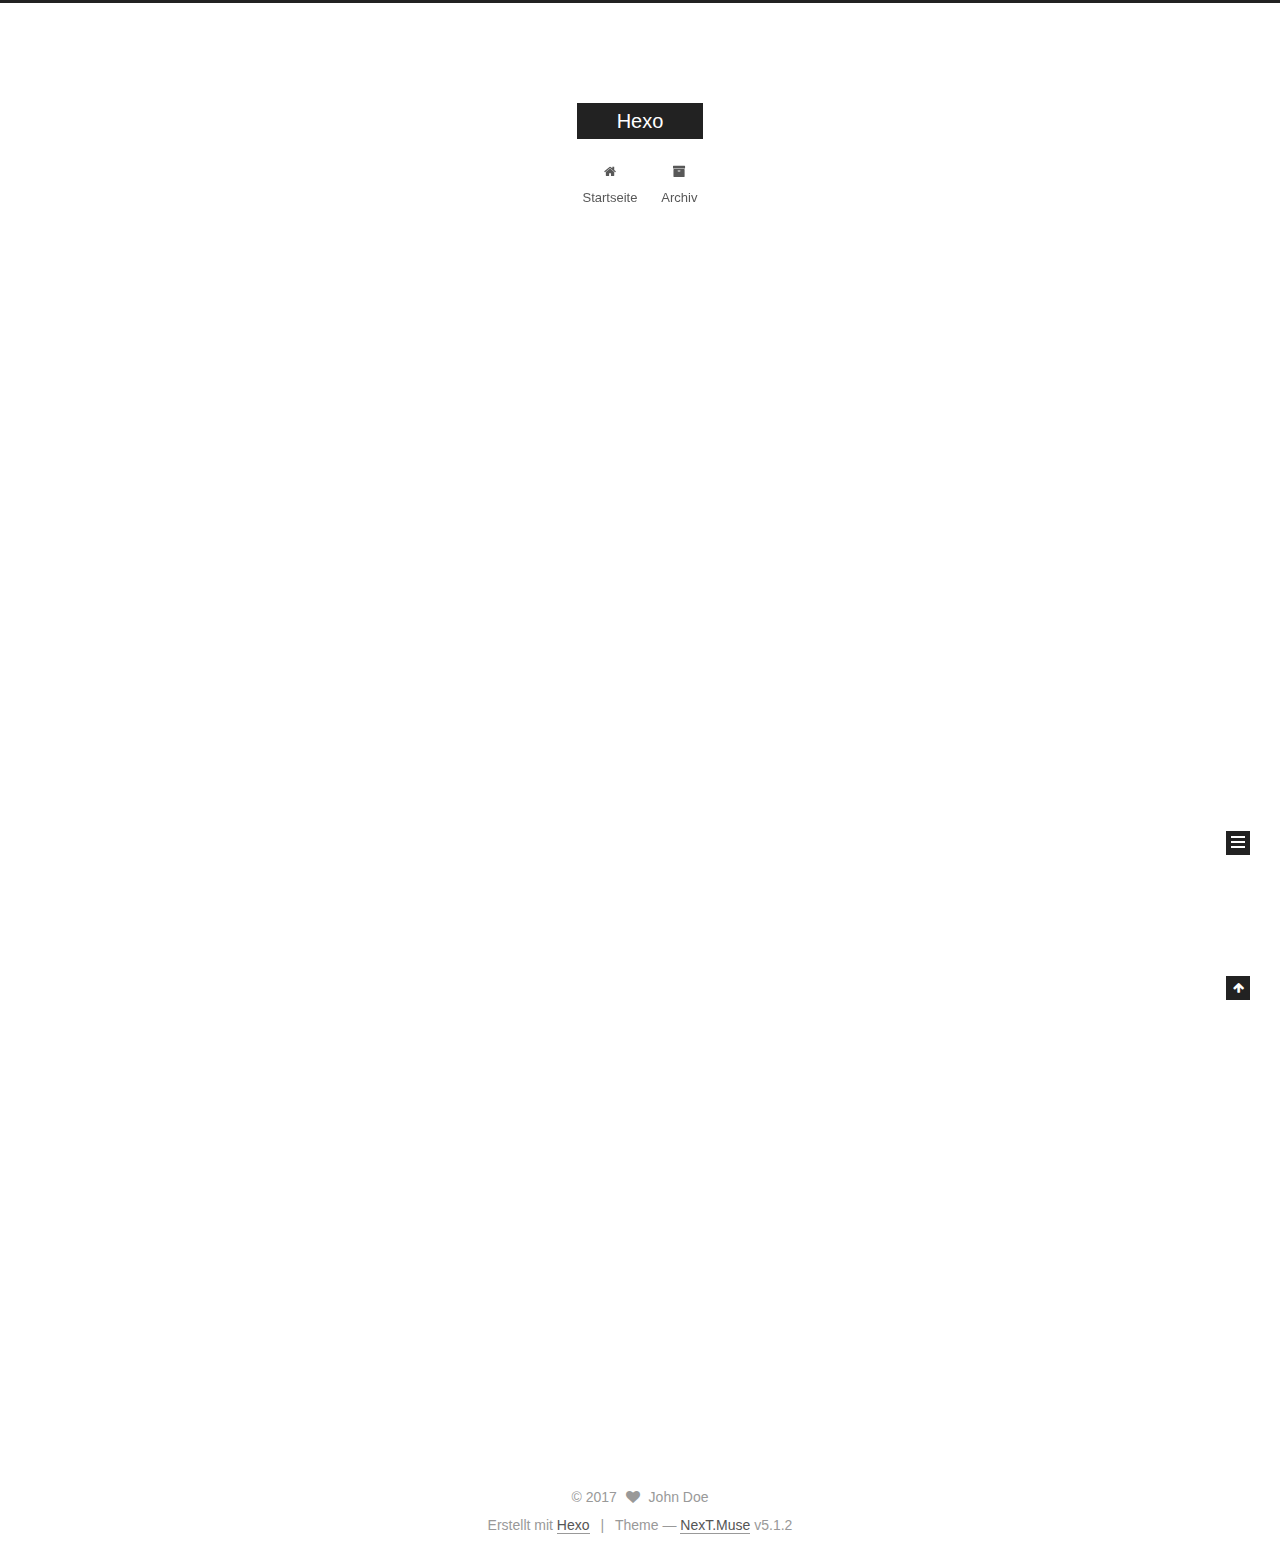
==== commit 4f6c5391: "Site updated: 2017-09-25 11:57:24" ====
--- a/index.html
+++ b/index.html
@@ -298,6 +298,7 @@
 <p>More info: <a href="https://hexo.io/docs/generating.html" target="_blank" rel="external">Generating</a></p>
 <h3 id="Deploy-to-remote-sites"><a href="#Deploy-to-remote-sites" class="headerlink" title="Deploy to remote sites"></a>Deploy to remote sites</h3><figure class="highlight bash"><table><tr><td class="gutter"><pre><div class="line">1</div></pre></td><td class="code"><pre><div class="line">$ hexo deploy</div></pre></td></tr></table></figure>
 <p>More info: <a href="https://hexo.io/docs/deployment.html" target="_blank" rel="external">Deployment</a></p>
+<h3 id="Deploy-to-git"><a href="#Deploy-to-git" class="headerlink" title="Deploy to git"></a>Deploy to git</h3><figure class="highlight bash"><table><tr><td class="gutter"><pre><div class="line">1</div><div class="line">2</div><div class="line">3</div></pre></td><td class="code"><pre><div class="line">$ hexo clean</div><div class="line">$ hexo g</div><div class="line">$ hexo d</div></pre></td></tr></table></figure>
 
           
         
--- a/css/main.css
+++ b/css/main.css
@@ -1818,7 +1818,7 @@
   width: 4px;
   height: 4px;
   border-radius: 50%;
-  background: #fff;
+  background: #ffa4ff;
 }
 .links-of-blogroll {
   font-size: 13px;
